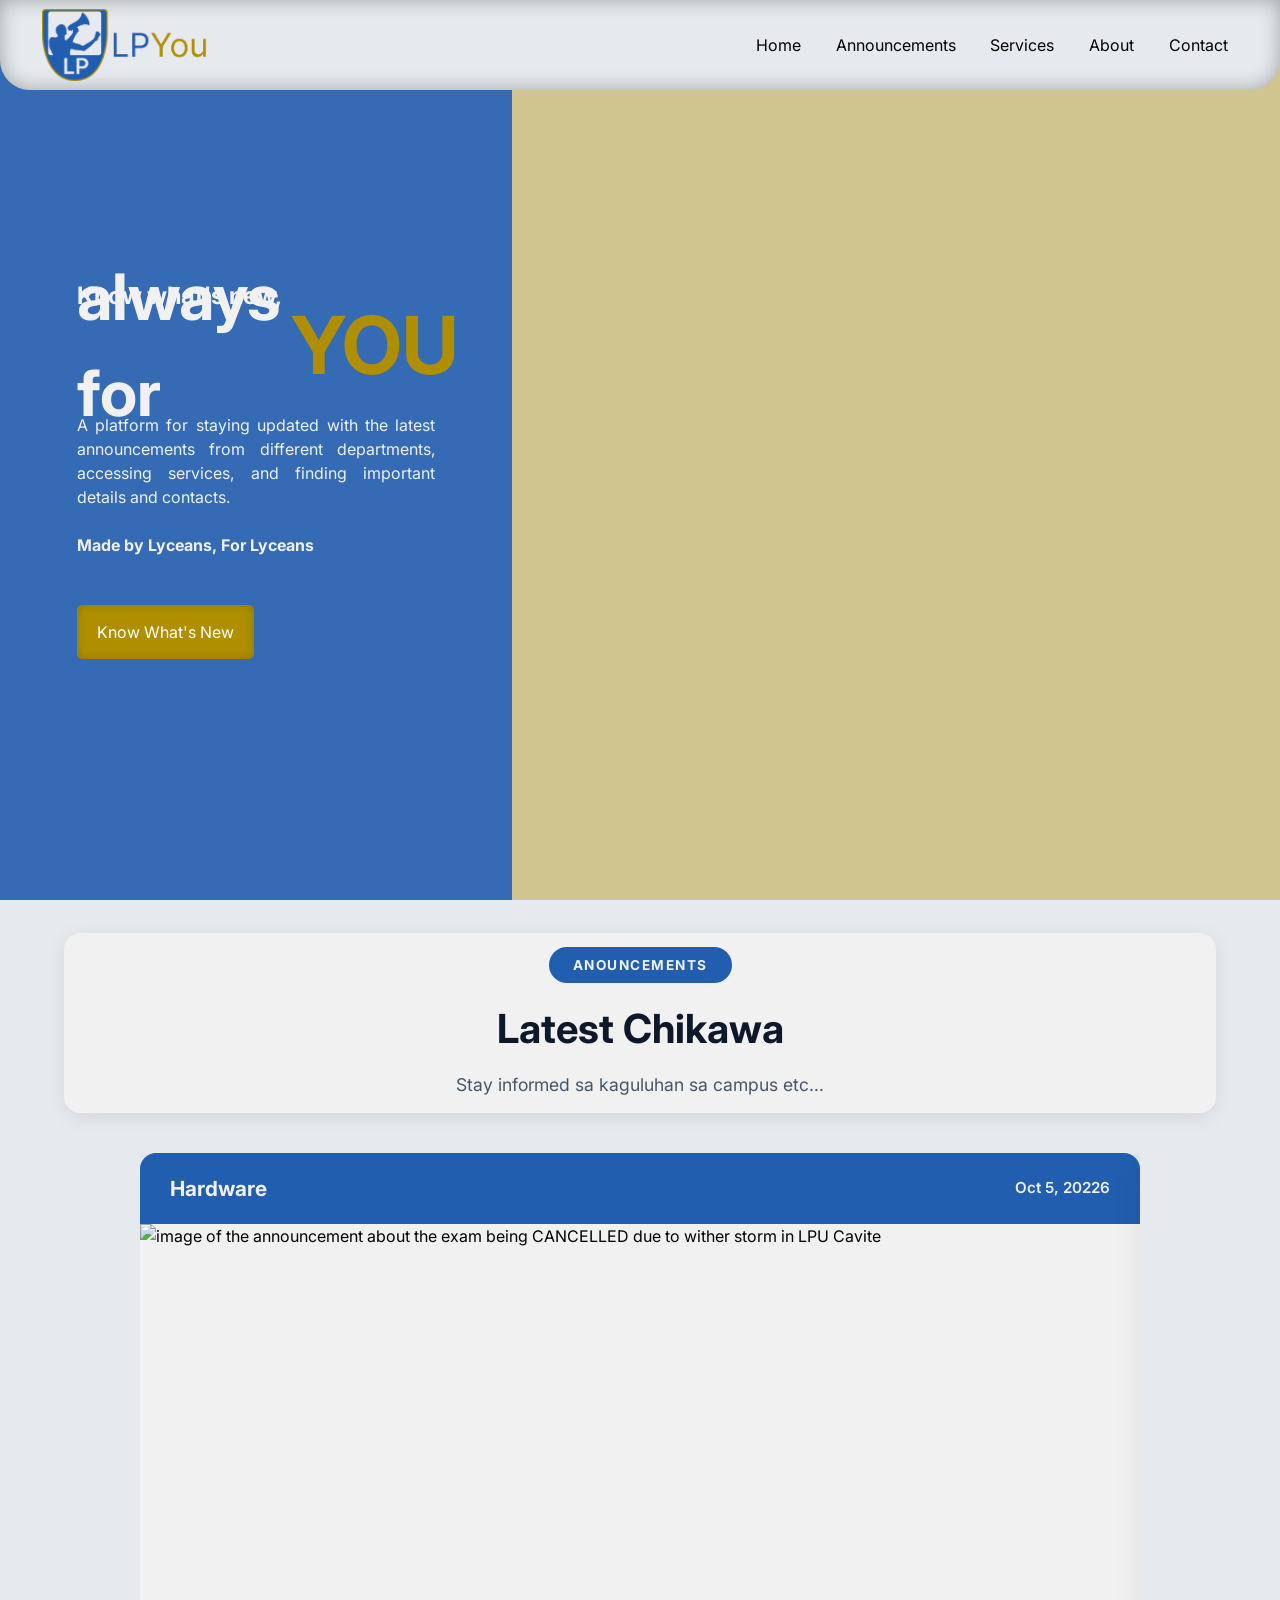
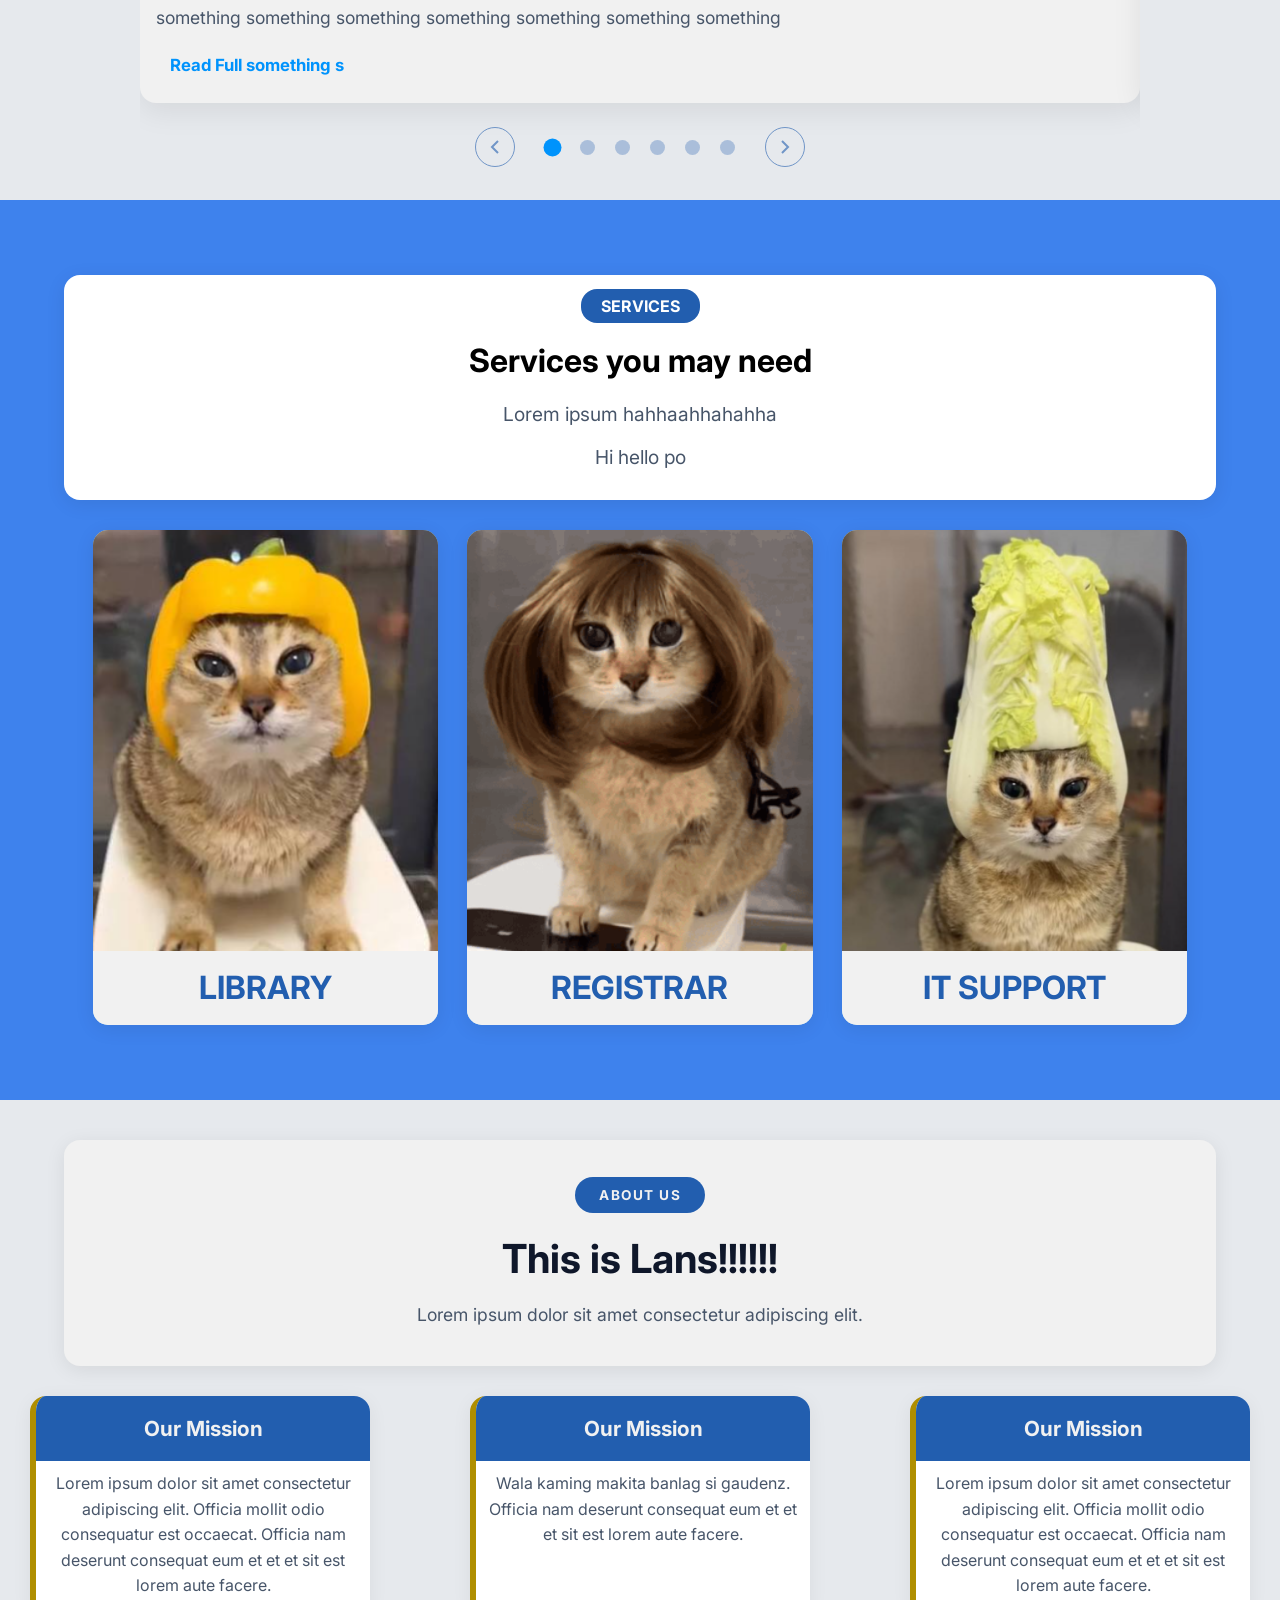
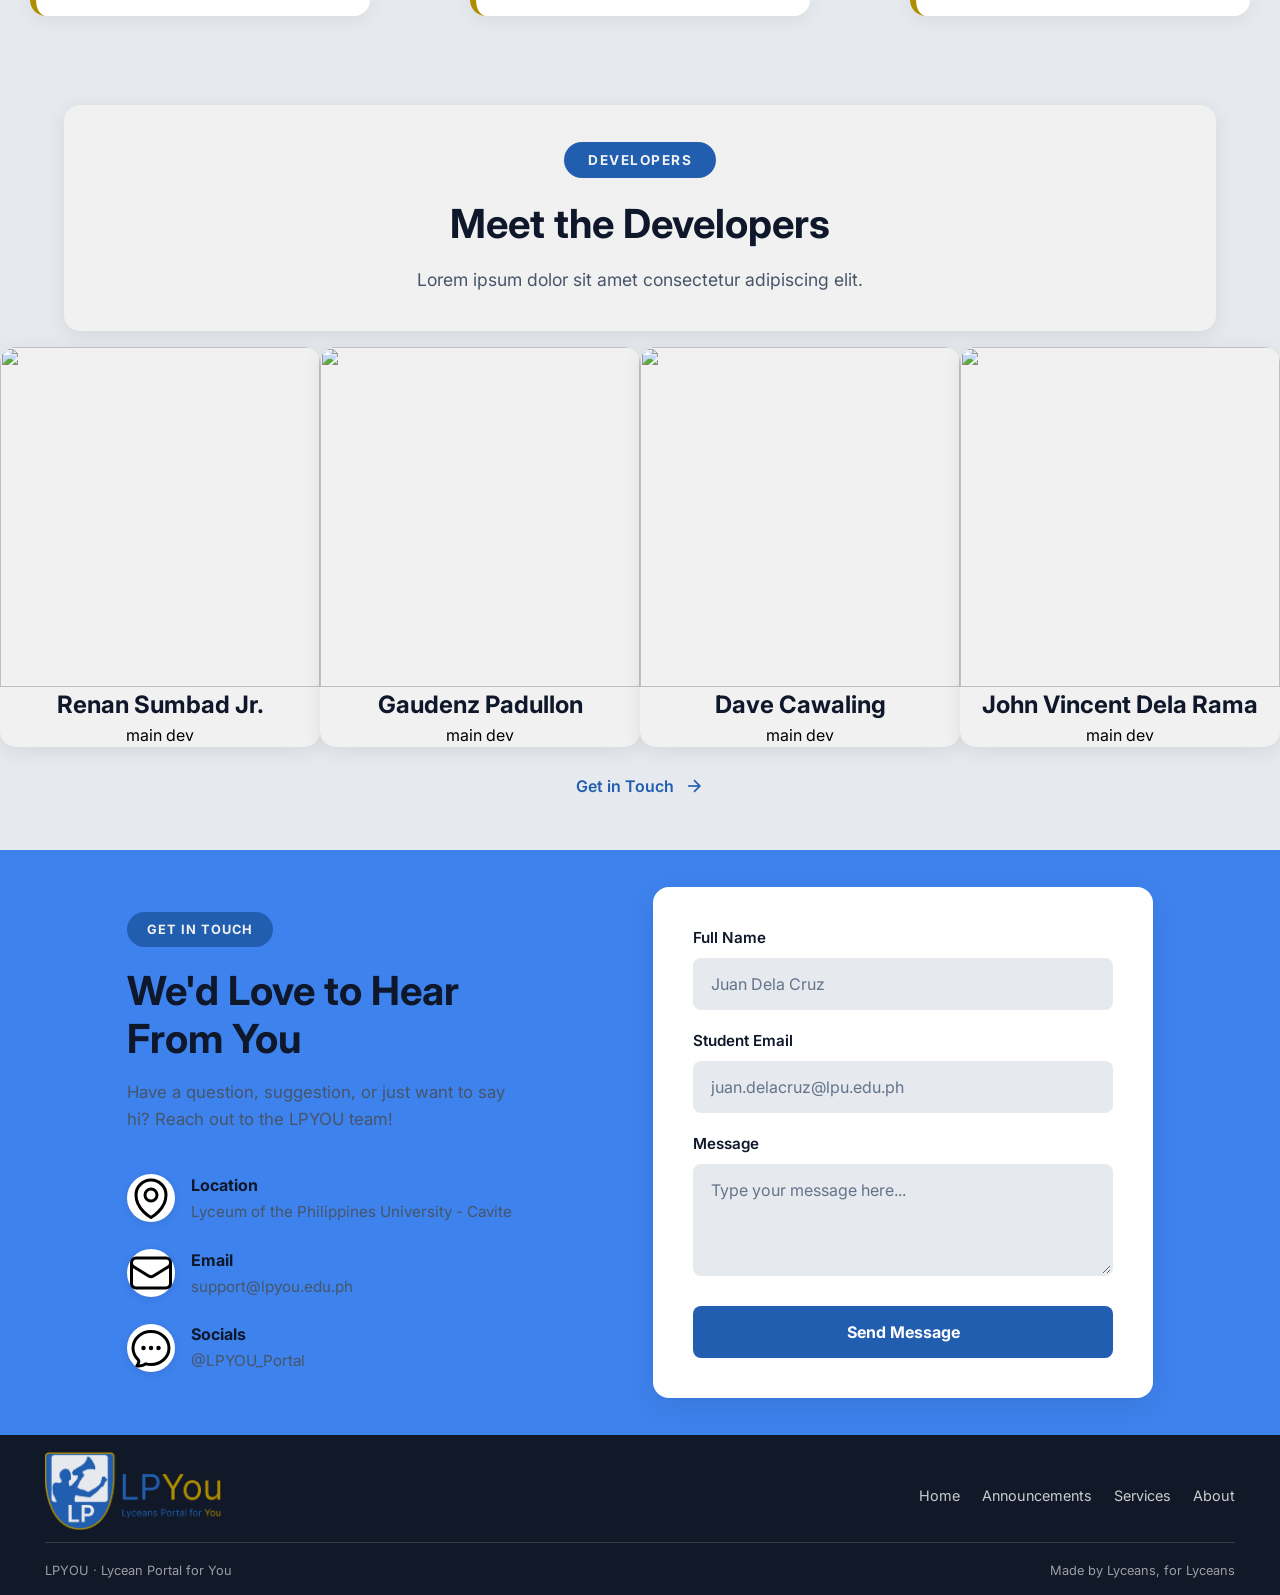
==== index.html @ 7d1fd583 "restyled services card" ====
<!doctype html>
<html lang="en">

<head>
  <meta charset="UTF-8" />
  <meta name="viewport" content="width=device-width, initial-scale=1.0" />
  <title>LPYOU - Welcome</title>

  <!-- Google Fonts: Inter (400, 600, 700) -->
  <link rel="preconnect" href="https://fonts.googleapis.com" />
  <link rel="preconnect" href="https://fonts.gstatic.com" crossorigin />
  <link href="https://fonts.googleapis.com/css2?family=Inter:wght@400;600;700&display=swap" rel="stylesheet" />

  <!-- Style -->
  <link rel="stylesheet" href="static/index.css" />
  <link rel="stylesheet" href="static/announcements.css" />

</head>

<body>
  <nav id="navbar">
    <div id="nav_left">
      <img src="img/logo_banner.png" alt="A men with a megaphone the lyceans portal logo" id="logo-img" />
    </div>

    <div id="nav_right">
      <a href="#landing" class="nav_item" id="home-btn" onclick="trigger(1)" title="From the top">Home</a>
      <a href="#announcement" class="nav_item" id="announce-btn" onclick="trigger(2)"
        title="Know what's new">Announcements</a>
      <a href="#services" class="nav_item" id="services-btn" onclick="trigger(3)"
        title="Services to help you">Services</a>

      <a href="#about" class="nav_item" id="about-btn" onclick="trigger(4)" title="About Us">About</a>
      <a href="#contact" class="nav_item" id="contact-btn" onclick="trigger(5)" title="Important Numbers">Contact</a>
    </div>
  </nav>

  <div class="container" id="landing">
    <!-- <video autoplay loop muted playsinline id="LPU-video" src="img/LPU_Background.mp4" type="video/mp4">
      Your browser does not support HTML5 video Or The video is Messeng.
    </video> -->

    <video autoplay loop muted playsinline id="LPU-video">
      <source src="img/LPU_Background.mp4" type="video/mp4">
      <!-- fall back -->
      <source src="https://raw.githubusercontent.com/PitikNiG1/picture/main/LPU_Background.mp4" type="video/webm">

      Your browser does not support HTML5 video.
    </video>

    <div id="text-overlay">
      <div id="text-group">
        <h2 class="subheading-h2">Know what's new,</h2>
        <div id="eme-eme-ni-renan">
          <h1 id="always-h1">always for</h1>
          <h1 id="you-h1">YOU</h1>
        </div>
        <p class="landing-p">
          A platform for staying updated with the latest announcements from
          different departments, accessing services, and finding important
          details and contacts.
        </p>
        <br />
        <p class="landing-p"><strong>Made by Lyceans, For Lyceans</strong></p>
        <br />
        <br />
        <a id="hero-btn" href="#announcement">Know What's New</a>
      </div>
    </div>
    <div id="landing-left"></div>

    <div id="landing-right"></div>
  </div>

  <div class="container" id="announcement">
    <div id="header_card">
      <span class="card_tag">Anouncements</span>
      <h2 class="card_title">Latest Chikawa</h2>
      <p class="card_subtext">Stay informed sa kaguluhan sa campus etc...</p>
    </div>

    <div class="carousel_container">
      <div class="carousel_track" id="carouselTrack">
        <!-- card 1 -->
        <div class="announcement_card">
          <div class="announcement_card_header">
            <h3 class="announcement_card_title">Hardware</h3>
            <span class="announcement_card_date">Oct 5, 20226</span>
          </div>
          <div class="announcement_card_image">
            <img src="https://raw.githubusercontent.com/PitikNiG1/picture/main/hardware.jpg"
              alt="image of the announcement about the exam being CANCELLED due to wither storm in LPU Cavite" />
          </div>
          <div class="announcement_card_subtext">
            <p>
              something something something something something something
              something
            </p>
          </div>
          <div class="announcement_card_footer">
            <a href="announcements.html" class="announcement_card_link">Read Full something s</a>
          </div>
        </div>

        <!-- card 2 -->
        <div class="announcement_card">
          <div class="announcement_card_header">
            <h3 class="announcement_card_title">Missing</h3>
            <span class="announcement_card_date">Oct 5, 20226</span>
          </div>
          <div class="announcement_card_image">
            <img src="https://raw.githubusercontent.com/PitikNiG1/picture/main/chikawa.jpg"
              alt="image of the announcement about the exam being CANCELLED due to wither storm in LPU Cavite" />
          </div>
          <div class="announcement_card_subtext">
            <p>
              something something something something something something
              something
            </p>
          </div>
          <div class="announcement_card_footer">
            <a href="#post" class="announcement_card_link">Read Full something s</a>
          </div>
        </div>

        <!-- card 3 -->
        <div class="announcement_card">
          <div class="announcement_card_header">
            <h3 class="announcement_card_title">BEWARE OF USAGING</h3>
            <span class="announcement_card_date">Oct 5, 20226</span>
          </div>
          <div class="announcement_card_image">
            <img src="https://raw.githubusercontent.com/PitikNiG1/picture/main/usagi.jpg"
              alt="image of the announcement about the exam being CANCELLED due to wither storm in LPU Cavite" />
          </div>
          <div class="announcement_card_subtext">
            <p>
              something something something something something something
              something
            </p>
          </div>
          <div class="announcement_card_footer">
            <a href="#post" class="announcement_card_link">Read Full something s</a>
          </div>
        </div>

        <!-- card 1 -->
        <div class="announcement_card">
          <div class="announcement_card_header">
            <h3 class="announcement_card_title">Hardware</h3>
            <span class="announcement_card_date">Oct 5, 20226</span>
          </div>
          <div class="announcement_card_image">
            <img src="https://raw.githubusercontent.com/PitikNiG1/picture/main/uncle_chikawa.jpg"
              alt="image of the announcement about the exam being CANCELLED due to wither storm in LPU Cavite" />
          </div>
          <div class="announcement_card_subtext">
            <p>
              something something something something something something
              something
            </p>
          </div>
          <div class="announcement_card_footer">
            <a href="#announcements.html" class="announcement_card_link">Read Full something s</a>
          </div>
        </div>

        <!-- card 2 -->
        <div class="announcement_card">
          <div class="announcement_card_header">
            <h3 class="announcement_card_title">Missing</h3>
            <span class="announcement_card_date">Oct 5, 20226</span>
          </div>
          <div class="announcement_card_image">
            <img src="https://raw.githubusercontent.com/PitikNiG1/picture/main/chikawa.jpg"
              alt="image of the announcement about the exam being CANCELLED due to wither storm in LPU Cavite" />
          </div>
          <div class="announcement_card_subtext">
            <p>
              something something something something something something
              something
            </p>
          </div>
          <div class="announcement_card_footer">
            <a href="#post" class="announcement_card_link">Read Full something s</a>
          </div>
        </div>

        <!-- card 3 -->
        <div class="announcement_card">
          <div class="announcement_card_header">
            <h3 class="announcement_card_title">BEWARE OF USAGING</h3>
            <span class="announcement_card_date">Oct 5, 20226</span>
          </div>
          <div class="announcement_card_image">
            <img src="https://raw.githubusercontent.com/PitikNiG1/picture/main/usagi.jpg"
              alt="image of the announcement about the exam being CANCELLED due to wither storm in LPU Cavite" />
          </div>
          <div class="announcement_card_subtext">
            <p>
              something something something something something something
              something
            </p>
          </div>
          <div class="announcement_card_footer">
            <a href="#post" class="announcement_card_link">Read Full something s</a>
          </div>
        </div>
      </div>

      <div class="carousel_nav">
        <!-- left -->
        <button class="carousel_arrow carousel_arrow_left" id="arrowLeft">
          <svg width="24" height="24" viewBox="0 0 24 24" fill="none" stroke="currentColor" stroke-width="2">
            <polyline points="15 18 9 12 15 6"></polyline>
          </svg>
        </button>

        <div id="carousel_dots">
          <span class="carousel_dot active" data-index="0"></span>
          <span class="carousel_dot" data-index="1"></span>
          <span class="carousel_dot" data-index="2"></span>
          <span class="carousel_dot" data-index="3"></span>
          <span class="carousel_dot" data-index="4"></span>
          <span class="carousel_dot" data-index="5"></span>
        </div>

        <!-- right -->
        <button class="carousel_arrow carousel_arrow_right" id="arrowRight">
          <svg width="24" height="24" viewBox="0 0 24 24" fill="none" stroke="currentColor" stroke-width="2">
            <polyline points="9 18 15 12 9 6"></polyline>
          </svg>
        </button>
      </div>
    </div>
  </div>

  <div class="container" id="services">
    <div id="services_card">
      <span class="span_service">SERVICES</span>
      <h1>Services you may need</h1>
      <p>Lorem ipsum hahhaahhahahha</p>
      <p>Hi hello po<p>
    </div>
    <div class="cards_services_container">
      <div class="service-card">
        <div class="service-card-inner">
          <div class="service-card-front">
            <div class="service-image-container">
              <img src="img/bell.png" alt="">

            </div>
            <div class="service-image-title">
              <h1>LIBRARY</h1>
              <br>
            </div>
          </div>
          <div class="service-card-back">
            <h1>LIBRARY</h1>
            <hr>

            <p>At the heart of a University that is driven to become a leading institution in the Asia-Pacific region is fully functional Academic Resource Center, complete with state-of-the-art facilities, the latest computer programs, e-library, and the latest on-line references to assist every student, every faculty member, even non-teaching personnel, in his or her search for knowledge and enlightenment. <br><br>
              The ARC is designed like a modern art gallery that not only provides comfort and silence but also inspires the knowledge-seeker. Fully air-conditioned with internet-connected desktop computers, lounging areas, and a coffee-shop with the best view of the campus grounds, a respite at LPU Cavite’s ARC is one of the highlights of studying at the first and only resort campus
            </p> 
              <hr>
              <a href="https://cavite.lpu.edu.ph/about-us/departments/academic-resource-center/" target="_blank">
                <h2>Learn more</h2>
              </a>
          </div>

        </div>
      </div>
      <div class="service-card">
        <div class="service-card-inner">
          <div class="service-card-front">
            <div class="service-image-container">
              <img src="img/mei_mei.png" alt="">

            </div>
            <div class="service-image-title">
              <h1>REGISTRAR</h1>
              <br>
            </div>
          </div>
          <div class="service-card-back">
            <h1>REGISTRAR</h1>
            <hr>

            <p >The Registrar's Office is responsible for maintaining student academic records and managing enrollment-related transactions. It provides services such as registration, transcript requests, certification of records, and verification of academic information to ensure accurate and organized student documentation.</p>
            <p>
              The Registrar's Office also assists students with academic documents, enrollment concerns, and other record-related inquiries. It ensures that student information is properly managed, updated, and accessible to authorized individuals.
            </p>
              <hr>
              <a href="https://cavite.lpu.edu.ph/about-us/departments/student-records-and-management-department/" target="_blank">
                <h2>Learn more</h2>
              </a>
          </div>

        </div>
      </div>
      <div class="service-card">
        <div class="service-card-inner">
          <div class="service-card-front">
            <div class="service-image-container">
              <img src="img/veggie.png" alt="">

            </div>
            <div class="service-image-title">
              <h1>IT SUPPORT</h1>
              <br>
            </div>
          </div>
          <div class="service-card-back">
            <h1>IT SUPPORT</h1>
            <hr>

            <p >The Center for Information Technology and Digital Learning (ITD) holds the principal responsibility for all ITD-related projects of the University. It is mainly in charge of systems, data, network, and telecommunications administration.</p>

            <p>The ITD provides solution for various transaction processes. It focuses on any several aspects of development such as generation, evaluation and administration of automated system being utilized.
            </p> 

            <p>ITD also provides extensive ITD service like help-desk support (end user assistance, ID production, validation, network, and telecommunication, etc.) and the computer laboratory maintenance.
            </p> 
            </p> 
              <hr>
              <a href="https://cavite.lpu.edu.ph/about-us/departments/information-and-communication-technology/" target="_blank">
                <h2>Learn more</h2>
              </a>
          </div>

        </div>
      </div>
     
    </div>
  </div>

  <div class="container" id="about">
    <div class="header_about">
      <span class="card_tag">ABOUT US</span>
      <h1 class="card_title">This is Lans!!!!!!</h1>
      <p class="card_subtext">
        Lorem ipsum dolor sit amet consectetur adipiscing elit.
      </p>
    </div>

    <div class="about_content">
      <!-- mission -->
      <div class="about_card">
        <div class="about_card_title_div">
          <h2 class="about_card_title">Our Mission</h2>
        </div>
        <p class="about_card_subtext">
          Lorem ipsum dolor sit amet consectetur adipiscing elit. Officia
          mollit odio consequatur est occaecat. Officia nam deserunt consequat
          eum et et et sit est lorem aute facere.
        </p>
      </div>
      <!-- vision -->
      <div class="about_card">
        <div class="about_card_title_div">
          <h2 class="about_card_title">Our Mission</h2>
        </div>
        <p class="about_card_subtext">
          Wala kaming makita banlag si gaudenz. Officia nam deserunt consequat
          eum et et et sit est lorem aute facere.
        </p>
      </div>
      <!-- idk -->
      <div class="about_card">
        <div class="about_card_title_div">
          <h2 class="about_card_title">Our Mission</h2>
        </div>
        <p class="about_card_subtext">
          Lorem ipsum dolor sit amet consectetur adipiscing elit. Officia
          mollit odio consequatur est occaecat. Officia nam deserunt consequat
          eum et et et sit est lorem aute facere.
        </p>
      </div>
    </div>

    <div class="header_about">
      <span class="card_tag">Developers</span>
      <h1 class="card_title">Meet the Developers</h1>
      <p class="card_subtext">
        Lorem ipsum dolor sit amet consectetur adipiscing elit.
      </p>
    </div>

    <div class="about_developers">
      <div class="header_about" id="dev_face">
        <img class="dev_picute" src="https://raw.githubusercontent.com/PitikNiG1/picture/main/usagi.jpg" />
        <h2 class="dev_name">Renan Sumbad Jr.</h2>
        <p class="dev_subtext">main dev</p>
      </div>

      <div class="header_about" id="dev_face">
        <img class="dev_picute" src="https://raw.githubusercontent.com/PitikNiG1/picture/main/hardware.jpg" />

        <div></div>
        <h2 class="dev_name">Gaudenz Padullon</h2>
        <p class="dev_subtext">main dev</p>
      </div>

      <div class="header_about" id="dev_face">
        <img class="dev_picute" src="https://raw.githubusercontent.com/PitikNiG1/picture/main/chikawa.jpg" />
        <h2 class="dev_name">Dave Cawaling</h2>
        <p class="dev_subtext">main dev</p>
      </div>

      <div class="header_about" id="dev_face">
        <img class="dev_picute" src="https://raw.githubusercontent.com/PitikNiG1/picture/main/uncle_chikawa.png" />
        <h2 class="dev_name">John Vincent Dela Rama</h2>
        <p class="dev_subtext">main dev</p>
      </div>
    </div>

    <div class="about_button_container">
      <a href="#contact" class="about_btn">
        <span>Get in Touch</span>
        <svg width="20" height="20" viewBox="0 0 24 24" fill="none" stroke="currentColor" stroke-width="2">
          <line x1="5" y1="12" x2="19" y2="12"></line>
          <polyline points="12 5 19 12 12 19"></polyline>
        </svg>
      </a>
    </div>
  </div>

  <div class="container" id="contact">
    <div class="contact_left">
      <span class="contact_tag">GET IN TOUCH</span>
      <h2 class="contact_title">We'd Love to Hear From You</h2>
      <p class="contact_subtext">
        Have a question, suggestion, or just want to say hi? Reach out to the LPYOU team!
      </p>

      <div class="contact_details">
        <div class="contact_item">
          <div class="contact_icon">
            <svg xmlns="http://www.w3.org/2000/svg" fill="none" viewBox="0 0 24 24" stroke-width="1.5"
              stroke="currentColor">
              <path stroke-linecap="round" stroke-linejoin="round" d="M15 10.5a3 3 0 1 1-6 0 3 3 0 0 1 6 0Z" />
              <path stroke-linecap="round" stroke-linejoin="round"
                d="M19.5 10.5c0 7.142-7.5 11.25-7.5 11.25S4.5 17.642 4.5 10.5a7.5 7.5 0 1 1 15 0Z" />
            </svg>
          </div>
          <div>
            <h4>Location</h4>
            <p>Lyceum of the Philippines University - Cavite</p>
          </div>
        </div>

        <div class="contact_item">
          <div class="contact_icon">
            <svg xmlns="http://www.w3.org/2000/svg" fill="none" viewBox="0 0 24 24" stroke-width="1.5"
              stroke="currentColor">
              <path stroke-linecap="round" stroke-linejoin="round"
                d="M21.75 6.75v10.5a2.25 2.25 0 0 1-2.25 2.25h-15a2.25 2.25 0 0 1-2.25-2.25V6.75m19.5 0A2.25 2.25 0 0 0 19.5 4.5h-15a2.25 2.25 0 0 0-2.25 2.25m19.5 0v.243a2.25 2.25 0 0 1-1.07 1.916l-7.5 4.615a2.25 2.25 0 0 1-2.36 0L3.32 8.91a2.25 2.25 0 0 1-1.07-1.916V6.75" />
            </svg>
          </div>
          <div>
            <h4>Email</h4>
            <p>support@lpyou.edu.ph</p>
          </div>
        </div>

        <div class="contact_item">
          <div class="contact_icon">
            <svg xmlns="http://www.w3.org/2000/svg" fill="none" viewBox="0 0 24 24" stroke-width="1.5"
              stroke="currentColor">
              <path stroke-linecap="round" stroke-linejoin="round"
                d="M8.625 12a.375.375 0 1 1-.75 0 .375.375 0 0 1 .75 0Zm0 0H8.25m4.125 0a.375.375 0 1 1-.75 0 .375.375 0 0 1 .75 0Zm0 0H12m4.125 0a.375.375 0 1 1-.75 0 .375.375 0 0 1 .75 0Zm0 0h-.375M21 12c0 4.556-4.03 8.25-9 8.25a9.764 9.764 0 0 1-2.555-.337A5.972 5.972 0 0 1 5.41 20.97a5.969 5.969 0 0 1-.474-.065 4.48 4.48 0 0 0 .978-2.025c.09-.457-.133-.901-.467-1.226C3.93 16.178 3 14.189 3 12c0-4.556 4.03-8.25 9-8.25s9 3.694 9 8.25Z" />
            </svg>
          </div>
          <div>
            <h4>Socials</h4>
            <p>@LPYOU_Portal</p>
          </div>
        </div>
      </div>
    </div>

    <div class="contact_right">
      <form class="contact_form">
        <div class="form_group">
          <label for="fullname">Full Name</label>
          <input type="text" id="fullname" name="fullname" placeholder="Juan Dela Cruz" />
        </div>

        <div class="form_group">
          <label for="email">Student Email</label>
          <input type="email" id="email" name="email" placeholder="juan.delacruz@lpu.edu.ph" />
        </div>

        <div class="form_group">
          <label for="message">Message</label>
          <textarea id="message" name="message" rows="4" placeholder="Type your message here..."></textarea>
        </div>

        <input type="submit" value="Send Message" />
      </form>
    </div>
  </div>

  <footer id="footer">
    <div class="footer_main">
      <a class="footer_brand">
        <img src="img/full_banner_compact.png" alt="yung logo pero detailed" />
      </a>
      <div class="footer_nav">
        <a href="#landing">Home</a>
        <a href="#announcement">Announcements</a>
        <a href="#services">Services</a>
        <a href="#about">About</a>
      </div>
    </div>
    <div class="footer_bottom">
      <span>LPYOU · Lycean Portal for You</span>
      <span>Made by Lyceans, for Lyceans</span>
    </div>
  </footer>
  <!-- COMMENT IF DEBUGGING CCS / reload ng reload eh -->
  <!-- <script src="script.js"></script> -->
</body>

</html>
---- static/index.css ----
/* colors daw ?? */
:root {
  --color-primary: #225eaf;
  --color-secondary: #0093fc;
  --color-Thirdy: #3E82ED;
  --color-accent: #af8e00;
  --color-bg: #e6e9ed;
  --color-text-heading: #0f172a;
  --color-text-body: #475569;
  --color-text-muted: #64748b;
  --color-text-white: #f1f1f1;
  --color-text-white-sub: #475569;
  --color-button-hover: #0093fc28;
  --color-footer-bg: #111827;
}

/*Pang Reset */
*,
*::before,
*::after {
  box-sizing: border-box;
  margin: 0;
  padding: 0;
  font-family:
    "Inter",
    system-ui,
    -apple-system,
    sans-serif;
  scroll-behavior: smooth;
}

body {
  position: relative;
  min-height: 100vh;
  line-height: 1.5;
  -webkit-font-smoothing: antialiased;
  background-color: var(--color-bg);
}

#navbar {
  height: 10dvh;
  width: 100%;
  position: fixed;
  top: 0;
  z-index: 10000;
  display: flex;
  justify-content: space-around;
  border-radius: 0 0 30px 30px;

  background-color: var(--color-bg);
  box-shadow: inset 0 0 20px rgba(0, 0, 0, 0.3);
}

#logo-img {
  height: 80%;
  margin-left: 10px;
}

#nav_left {
  height: 100%;
  width: 50%;
  display: flex;
  justify-content: flex-start;
  align-items: center;
}

#nav_right {
  height: 100%;
  width: 40%;
  display: flex;
  justify-content: space-evenly;
  align-items: center;
}

.nav_item {
  font-size: 1rem;
  color: var(--color-text);
  text-decoration: none;
  padding: 10px 15px;
  border-radius: 10px;
  transition: all ease-in-out 0.3s;
  position: relative;
  font-weight: normal;
}

.nav_item:hover {
  background-color: var(--color-button-hover);
  transform: scale(1.2);
  font-weight: bold;
}

.nav_item.active::after {
  content: "";
  position: absolute;
  left: 0;
  bottom: -2px;
  width: 100%;
  height: 4px;
  background-color: #0093fc;
  border-radius: 5px;
}

.container {
  height: 100dvh;
  width: 100%;
  display: flex;
  scroll-margin-top: 7dvh;
}

#landing {
  background-color: var(--color-text-heading, #0f172a);
  position: relative;
  height: 100dvh;
  overflow: hidden;
}

#landing::-webkit-scrollbar {
  display: non;
}

#LPU-video {
  position: absolute;
  background-color: var(--color-bg);
  height: 100dvh;
  width: 100%;
}

#landing-left {
  height: 100dvh;
  width: 40%;
  background-color: var(--color-primary, #225eaf);
  position: absolute;
  opacity: 90%;
}

#text-overlay {
  height: 100%;

  width: 40%;
  z-index: 9998;
  position: absolute;
  display: flex;
  align-items: center;
}

#text-group {
  width: 100%;
  height: 50%;
  display: flex;
  justify-content: center;
  align-items: flex-start;
  flex-direction: column;
  padding: 0 15% 0 15%;
}

#eme-eme-ni-renan {
  height: 30%;

  width: 100%;
  display: flex;
  justify-content: flex-start;
  align-items: center;
  gap: 3%;
}

#always-h1 {
  color: var(--color-text-white);
  font-size: 4rem;
  font-weight: 700;
}

#you-h1 {
  color: var(--color-accent);
  font-size: 5rem;
}

.landing-p {
  color: var(--color-text-white);
  text-align: justify;
}

#landing-right {
  height: 100dvh;
  width: 60%;
  background-color: #af8e00;
  position: absolute;
  left: 40%;
  opacity: 40%;
}

.subheading-h2 {
  color: var(--color-text-white);
  transform: translateY(100%);
}

#hero-btn {
  padding: 15px 20px;
  border-radius: 5px;
  border: 0px black solid;
  background-color: var(--color-accent);
  color: white;
  box-shadow: inset 0 0 10px rgba(41, 40, 40, 0.24);
  transition: all ease-in-out 0.3s;
  cursor: pointer;
  text-decoration: none;
}

#hero-btn:hover {
  color: var(--color-accent);
  background-color: white;
  transform: translateX(30%) scale(1.5);
}

#mini-nav {
  height: 30dvh;
  /* background-color: var(--color-bg); */
  background-color: black;
  width: 100%;
}

#header_card {
  background-color: var(--color-text-white);
  width: 90%;
  text-align: center;
  height: 20%;
  display: flex;
  justify-content: center;
  align-items: center;
  flex-direction: column;
  border-radius: 16px;
  box-shadow: 0 4px 20px rgba(0, 0, 0, 0.08);
}

.card_tag {
  display: inline-block;
  background-color: var(--color-primary);
  color: var(--color-text-white);
  padding: 8px 24px;
  border-radius: 50px;
  font-size: 0.85rem;
  font-weight: 700;
  text-transform: uppercase;
  letter-spacing: 1.5px;
  margin-bottom: 16px;
}

.card_title {
  font-size: 2.5rem;
  font-weight: 700;
  color: var(--color-text-heading);
  margin: 0 0 12px 0;
}

.card_subtext {
  font-size: 1.1rem;
  color: var(--color-text-body);
  line-height: 1.6;
  margin: 0;
}



#services {
  background-color: var(--color-Thirdy, #3E82ED);
  display: flex;
  justify-content: center;
  align-items: center;
  flex-direction: column;
  gap: 30px;
}

#services_card {
  width: 90%;
  height: 25%;
  background-color: white;
  border-radius: 16px;
  box-shadow: 0 4px 20px rgba(0, 0, 0, 0.08);
  display: flex;
  justify-content: space-evenly;
  align-items: center;
  flex-direction: column;
  
}

#services_card p {
  font-size: 1.2rem;
  color: var(--color-text-body);
}

.cards_services_container {
  height: 55%;
  width: 90%;
  display: flex;
  justify-content: space-evenly;
  }

.service-card{
  height: 100%;
  width: 30%;
  border-radius: 15px;
  perspective: 1000px;
  box-shadow: 0 4px 20px rgba(0, 0, 0, 0.08);
}

.service-card-inner{
  width: 100%;
  height: 100%;
  position: relative;
  transition: all ease-in 0.3s;
  transform-style:preserve-3d ;
}

.service-card:hover .service-card-inner{
  transform: rotateY(180deg);
}

.service-card-front, .service-card-back{
  position: absolute;
  width: 100%;
  height: 100%;
  border-radius: 15px;
  backface-visibility: hidden;
}

.service-card-front{
  background-color: lightblue;
  overflow: hidden;
  flex-direction: column;
}

.service-card-back{
  background-color: var(--color-text-white);
  transform: rotateY(180deg);
  text-align: center; 
  display: flex;
  flex-direction: column;
  justify-content: space-evenly;
  padding: 0 30px; 
}

.service-card-back p{
  text-align: justify;
  font-size: larger;
  color: var(--color-text-body);
}

.service-card-back h1{
  color: #225eaf;
}

.service-card-back h2{
  color: #225eaf;
  text-decoration-color: #225eaf;
  
}

.service-image-container{
  height: 85%;
  width: 100%;
}

.service-image-container img{
  object-fit: cover;
  height: 100%;
  width: 100%;
}
.service-image-title{
  height: 15%;
  background-color: var(--color-text-white);
  width: 100%;
  display: flex;
  justify-content: center;
  align-items: center;
  color: #225eaf;
}

.span_service {
  background-color: var(--color-primary);
  padding: 5px 20px;
  border-radius: 16px;
  color: white;
  font-weight: bold;
}

/* ABOUTTTTTTTT */
#about {
  background-color: var(--color-bg);

  display: flex;
  flex-direction: column;
  align-items: center;
  justify-content: space-between;
  /* top, right, bottom, left*/
  padding: 40px 0 40px 0;
  height: 150dvh;
}

.header_about {
  background-color: var(--color-text-white);
  width: 90%;
  text-align: center;
  height: 400px;
  display: flex;
  justify-content: center;
  align-items: center;
  flex-direction: column;
  border-radius: 16px;
  box-shadow: 0 4px 20px rgba(0, 0, 0, 0.08);
  /* background-color: #0093FC; */
}

.about_content {
  display: flex;
  justify-content: center;
  gap: 100px;
  width: 1400px;
  height: 600px;
  /* background-color: #0093FC; */
}

.about_card {
  background-color: white;
  border-radius: 16px;
  overflow: hidden;
  margin: 30px 0px 30px 0px;
  width: 340px;
  height: 220px;

  box-shadow: 0 4px 20px rgba(0, 0, 0, 0.06);
  border-left: 6px solid var(--color-accent);
  transition:
    transform 0.3s ease,
    box-shadow 0.3s ease;
}

.about_card:hover {
  transform: translateY(-5px);
  box-shadow: 0 12px 30px rgba(0, 0, 0, 0.1);
}

.about_card_title {
  font-size: 1.3rem;
  font-weight: 700;
  color: var(--color-text-white);
}

.about_card_title_div {
  background-color: #225eaf;
  height: 65px;
  display: flex;
  justify-content: center;
  align-items: center;
}

.about_card_subtext {
  font-size: 1rem;
  color: var(--color-text-body);
  line-height: 1.6;
  padding: 10px;
  text-align: center;
}

.about_developers {
  height: 60%;
  /* background-color: #AF8E00; */
  width: 100%;

  display: flex;
  justify-content: space-evenly;
  align-items: center;
}

#dev_face {
  width: 350px;
  height: 400px;
  overflow: hidden;
}

.dev_picute {
  width: 100%;
  height: 100%;
}

.dev_name {
  color: var(--color-text-heading);
}

.about_button_container {
  display: flex;
  justify-content: center;
  align-items: center;
  width: 100%;
  height: 5%;
}

.about_btn {
  display: inline-flex;
  align-items: center;
  gap: 10px;
  padding: 12px 28px;
  background-color: transparent;
  color: var(--color-primary);
  text-decoration: none;
  font-size: 1rem;
  font-weight: 600;
  border-radius: 10px;
  transition: all ease-in-out 0.3s;
  cursor: pointer;
}

.about_btn:hover {
  background-color: var(--color-button-hover);
  transform: scale(1.1);
  font-weight: bold;
  border-color: var(--color-secondary);
  color: var(--color-text-heading);
}

.about_btn svg {
  transition: transform 0.3s ease;
}

.about_btn:hover svg {
  transform: translateX(4px);
}

#contact {
  display: flex;
  justify-content: space-evenly;
  align-items: center;
  /* top, right, bottom, left*/
  padding: 40px 0 40px 0;
  height:65dvh;

  background-color: var(--color-Thirdy, #3E82ED);
}

.contact_left {
  width: 400px;
  display: flex;
  flex-direction: column;
  align-items: flex-start;
}

.contact_tag {
  display: inline-block;
  background-color: var(--color-primary);
  color: var(--color-text-white);
  padding: 8px 20px;
  border-radius: 50px;
  font-size: 0.8rem;
  font-weight: 700;
  text-transform: uppercase;
  letter-spacing: 1px;
  margin-bottom: 20px;
}

.contact_title {
  font-size: 2.5rem;
  font-weight: 700;
  color: var(--color-text-heading);
  margin-bottom: 16px;
  line-height: 1.2;
}

.contact_subtext {
  font-size: 1.05rem;
  color: var(--color-text-body);
  line-height: 1.6;
  margin-bottom: 40px;
}

.contact_details {
  display: flex;
  flex-direction: column;
  gap: 24px;
  width: 100%;
}

.contact_item {
  display: flex;
  align-items: center;
  gap: 16px;
}

.contact_icon {
  width: 48px;
  height: 48px;
  background-color: white;
  border-radius: 50%;
  display: flex;
  align-items: center;
  justify-content: center;
  font-size: 1.5rem;
  box-shadow: 0 2px 8px rgba(0, 0, 0, 0.08);
  flex-shrink: 0;
}

.contact_item h4 {
  font-size: 1rem;
  font-weight: 700;
  color: var(--color-text-heading);
  margin-bottom: 4px;
}

.contact_item p {
  font-size: 0.95rem;
  color: var(--color-text-body);
  margin: 0;
}

.contact_right {
  width: 500px;
  background-color: white;
  border-radius: 16px;
  padding: 40px;
  box-shadow: 0 8px 30px rgba(0, 0, 0, 0.08);
}

.contact_form {
  display: flex;
  flex-direction: column;
  gap: 20px;
}

.form_group {
  display: flex;
  flex-direction: column;
  gap: 8px;
}

.contact_form label {
  font-size: 0.95rem;
  font-weight: 600;
  color: var(--color-text-heading);
}

.contact_form input[type="text"],
.contact_form input[type="email"],
.contact_form textarea {
  width: 100%;
  padding: 14px 16px;
  font-size: 1rem;
  font-family: 'Inter', sans-serif;
  background-color: var(--color-bg); 
  border: 2px solid transparent;
  border-radius: 8px;
  color: var(--color-text-heading);
  transition: all 0.3s ease;
  box-sizing: border-box;
}

.contact_form input[type="text"]:focus,
.contact_form input[type="email"]:focus,
.contact_form textarea:focus {
  outline: none;
  border-color: var(--color-secondary); 
  background-color: white;
}

.contact_form textarea {
  resize: vertical;
  min-height: 100px;
}

.contact_form input::placeholder,
.contact_form textarea::placeholder {
  color: var(--color-text-muted);
}

.contact_form input[type="submit"] {
  margin-top: 10px;
  padding: 16px 24px;
  font-size: 1rem;
  font-weight: 700;
  color: white;
  background-color: var(--color-primary);
  border: none;
  border-radius: 8px;
  cursor: pointer;
  transition: all ease-in-out 0.3s;
  width: 100%;
}

.contact_form input[type="submit"]:hover {
  background-color: var(--color-secondary);
  transform: translateY(-2px);
  box-shadow: 0 6px 20px rgba(0, 147, 252, 0.3);
}

#footer {
  height: 160px;
  width: 100%;
  /* top, left, bottom */
  padding: 0px 0px 15px 0px;
  background-color: var(--color-footer-bg, #111827);
  color: var(--color-text-white);
  display: flex;
  flex-direction: column;
  justify-content: flex-end;
}

.footer_main {
  width: 93%;
  margin: 0 auto;
  /* background-color: blue; */
  display: flex;
  justify-content: space-between;
  align-items: center;
  /* background-color: red; */
  /* gap: 32px; */
}

.footer_brand {
  display: flex;
  align-items: center;
  gap: 16px;
  color: white;
  text-decoration: none;
  font-weight: 600;
  line-height: 1.5;
}

.footer_brand img {
  width: 180px;
  height: 100%;
  margin-bottom: 10px;
}

.footer_nav {
  display: flex;
  align-items: center;
  gap: 22px;
}

.footer_nav a {
  color: rgba(255, 255, 255, 0.78);
  font-size: 0.9rem;
  text-decoration: none;
  transition: color 0.2s ease;
}

.footer_nav a:hover {
  color: var(--color-accent);
}

.footer_bottom {
  width: 93%;
  margin: 0 auto;
  padding-top: 18px;
  display: flex;
  justify-content: space-between;
  border-top: 1px solid rgba(255, 255, 255, 0.15);
  color: rgba(255, 255, 255, 0.58);
  font-size: 0.8rem;
}
---- static/announcements.css ----
/* FOR VSCODE */
:root {
    --color-primary: #225eaf;
    --color-secondary: #0093fc;
    --color-Thirdy: #3E82ED;
    --color-accent: #af8e00;
    --color-bg: #e6e9ed;
    --color-text-heading: #0f172a;
    --color-text-body: #475569;
    --color-text-muted: #64748b;
    --color-text-white: #f1f1f1;
    --color-text-white-sub: #475569;
    --color-button-hover: #0093fc28;
    --color-footer-bg: #111827;
}

#announcement {
    background-color: var(--color-bg);
    display: flex;
    flex-direction: column;
    align-items: center;
    justify-content: center;
    /* top, right, bottom, left*/

    gap: 40px;
    height: 100dvh;
}

.carousel_container {
    width: 1000px;
    position: relative;
    overflow: hidden;
}

.carousel_track {
    /* background-color: red; */
    display: flex;
    width: max-content;
    transition: transform 0.5s ease-in-out;
}

.announcement_card {
    background-color: var(--color-text-white);
    border-radius: 16px;
    width: 1000px;
    height: 550px;

    overflow: hidden;
    display: flex;
    flex: 0 0 1000px;
    flex-direction: column;

    box-shadow: 0 8px 30px rgba(0, 0, 0, 0.08);
}

.announcement_card_header {
    display: flex;
    justify-content: space-between;
    align-items: center;
    padding: 20px 30px;
    background-color: var(--color-primary);
    color: var(--color-text-white);
}

.announcement_card_title {
    margin: 0;
    font-size: 1.3rem;
    font-weight: 700;
    color: var(--color-text-white);
}

.announcement_card_date {
    font-size: 0.95rem;
    font-weight: 600;
}

.announcement_card_image {
    height: 380px;
    width: 100%;
}

.announcement_card_image img {
    width: 100%;
    height: 100%;
    object-fit: cover;
    display: block;
}

.announcement_card_subtext {
    padding: 0 16px 5px 16px;
    flex-grow: 1;
}

.announcement_card_subtext p {
    margin: 0;
    color: var(--color-text-body);
    line-height: 1.6;
    font-size: 1.1rem;
}

.announcement_card_footer {
    padding: 0 30px 25px 30px;
}

.announcement_card_link {
    color: var(--color-secondary);
    font-weight: 700;
    font-size: 1.05rem;
    text-decoration: none;
}

.announcement_card_link:hover {
    background-color: var(--color-button-hover);
    transform: scale(1.2);
    font-weight: bold;
    text-decoration: underline;
}

.carousel_nav {
    display: flex;
    align-items: center;
    justify-content: center;
    gap: 30px;
    margin-top: 24px;
}

.carousel_arrow {
    background-color: var(--color-bg);
    border: 1px solid var(--color-primary);
    opacity: 60%;
    width: 40px;
    height: 40px;
    border-radius: 50%;
    cursor: pointer;
    display: flex;
    align-items: center;
    justify-content: center;
    color: var(--color-primary);
    transition: all 0.3s ease;
}

.carousel_arrow:hover {
    background-color: var(--color-primary);
    color: var(--color-text-white);
    opacity: 95%;
}

#carousel_dots {
    display: flex;
    gap: 20px;
}

.carousel_dot {
    width: 15px;
    height: 15px;
    border-radius: 50%;
    background-color: var(--color-primary);
    opacity: 0.3;
    cursor: pointer;
    transition: all 0.3s ease;
}

.carousel_dot.active {
    opacity: 1;
    background-color: var(--color-secondary);
    transform: scale(1.2);
}


/* Announcement Page */
#announcement_page {
    background-color: var(--color-bg);
    display: flex;
    flex-direction: column;
    align-items: center;
    justify-content: flex-start;
    height: auto;
    padding: 14dvh 20px 60px 20px;
    overflow: visible;
    width: 100%;
}

.paper_container {
    width: 95%;
    background-color: var(--color-text-white);
    border-radius: 16px;
    padding: 48px;
}

.paper_container #header_card {
    height: auto;
    width: 100%;
    padding: 15px 0;
    margin-bottom: 40px;
}

.paper_container .card_title {
    font-size: 3rem;
    margin-bottom: 12px;
}

.story_card {
    text-decoration: none;
    color: var(--color-text-heading);
    display: block;
    transition: transform 0.2s ease;
}

.story_card:hover {
    transform: translateY(-4px);
}

.story_card img {
    display: block;
    width: 100%;
    object-fit: cover;
    border-radius: 12px;
    transition: opacity 0.3s ease;
}

.story_card:hover img {
    opacity: 0.9;
}

.story_card:hover .story_card_title {
    color: var(--color-primary);
    text-decoration: underline;
    text-decoration-thickness: 2px;
    text-underline-offset: 4px;
}

.story_dept {
    display: block;
    margin: 16px 0 6px 0;
    font-size: 0.8rem;
    font-weight: 700;
    text-transform: uppercase;
    letter-spacing: 1px;
    color: var(--color-primary);
}

.story_card_title {
    font-size: 1.3rem;
    font-weight: 700;
    line-height: 1.3;
    margin: 0 0 8px 0;
}

.story_date {
    display: block;
    margin-top: 8px;
    font-size: 0.85rem;
    color: var(--color-text-muted);
}

.lead_story {
    display: flex;
    align-items: flex-start;
    gap: 32px;
    margin-bottom: 40px;
    padding-bottom: 40px;
    border-bottom: 1px solid #cbd5e1;
}

.lead_story img {
    width: 55%;
    height: 320px;
}

.lead_story .story_content {
    flex: 1;
    display: flex;
    flex-direction: column;
    justify-content: center;
}

.lead_story .story_card_title {
    font-size: 2rem;
    margin-bottom: 16px;
}

.story_summary {
    color: var(--color-text-body);
    line-height: 1.6;
    font-size: 1.05rem;
}

.story_row {
    display: flex;
    gap: 32px;
    padding-bottom: 30px;
}

.small_story {
    flex: 1;
}

.small_story img {
    height: 180px;
}

.small_story .story_card_title {
    font-size: 1.15rem;
}

.newspaper_article {
    width: 100%;
    max-width: 800px;
    margin: 0 auto;
}

.back_link {
    display: inline-flex;
    align-items: center;
    gap: 8px; 
    margin-bottom: 32px;
    color: var(--color-primary);
    font-weight: 600;
    text-decoration: none;
    font-size: 1rem;
    transition: gap 0.2s ease, color 0.2s ease;
}

.back_link:hover {
    text-decoration: underline;
    gap: 12px; 
    color: var(--color-secondary);
}

.article_tags {
    display: flex;
    gap: 12px;
    margin-bottom: 16px;
}

.article_title {
    font-size: 2.8rem;
    font-weight: 700;
    color: var(--color-text-heading);
    line-height: 1.15;
    margin: 0 0 16px 0;
}

.article_byline {
    margin-bottom: 32px;
    padding-bottom: 24px;
    border-bottom: 1px solid #cbd5e1;
    color: var(--color-text-muted);
    font-size: 0.95rem;
}

.article_figure {
    margin: 0 0 32px 0;
}

.article_figure img {
    display: block;
    width: 100%;
    height: 400px;
    object-fit: cover;
    border-radius: 12px;
}

.article_caption {
    margin-top: 10px;
    font-size: 0.9rem;
    color: var(--color-text-muted);
    font-style: italic;
    text-align: center;
}

.article_body .card_subtext {
    font-size: 1.1rem;
    line-height: 1.8;
    margin-bottom: 24px;
    text-align: justify;
}

.article_subheading {
    font-size: 1.4rem;
    font-weight: 700;
    color: var(--color-text-heading);
    margin: 32px 0 16px 0;
}

.article_list {
    margin: 0 0 24px 24px;
    color: var(--color-text-body);
    line-height: 1.8;
    font-size: 1.1rem;
}

.article_list li {
    margin-bottom: 12px;
}



/* Utility class to hide elements */
.hidden {
    display: none !important;
}
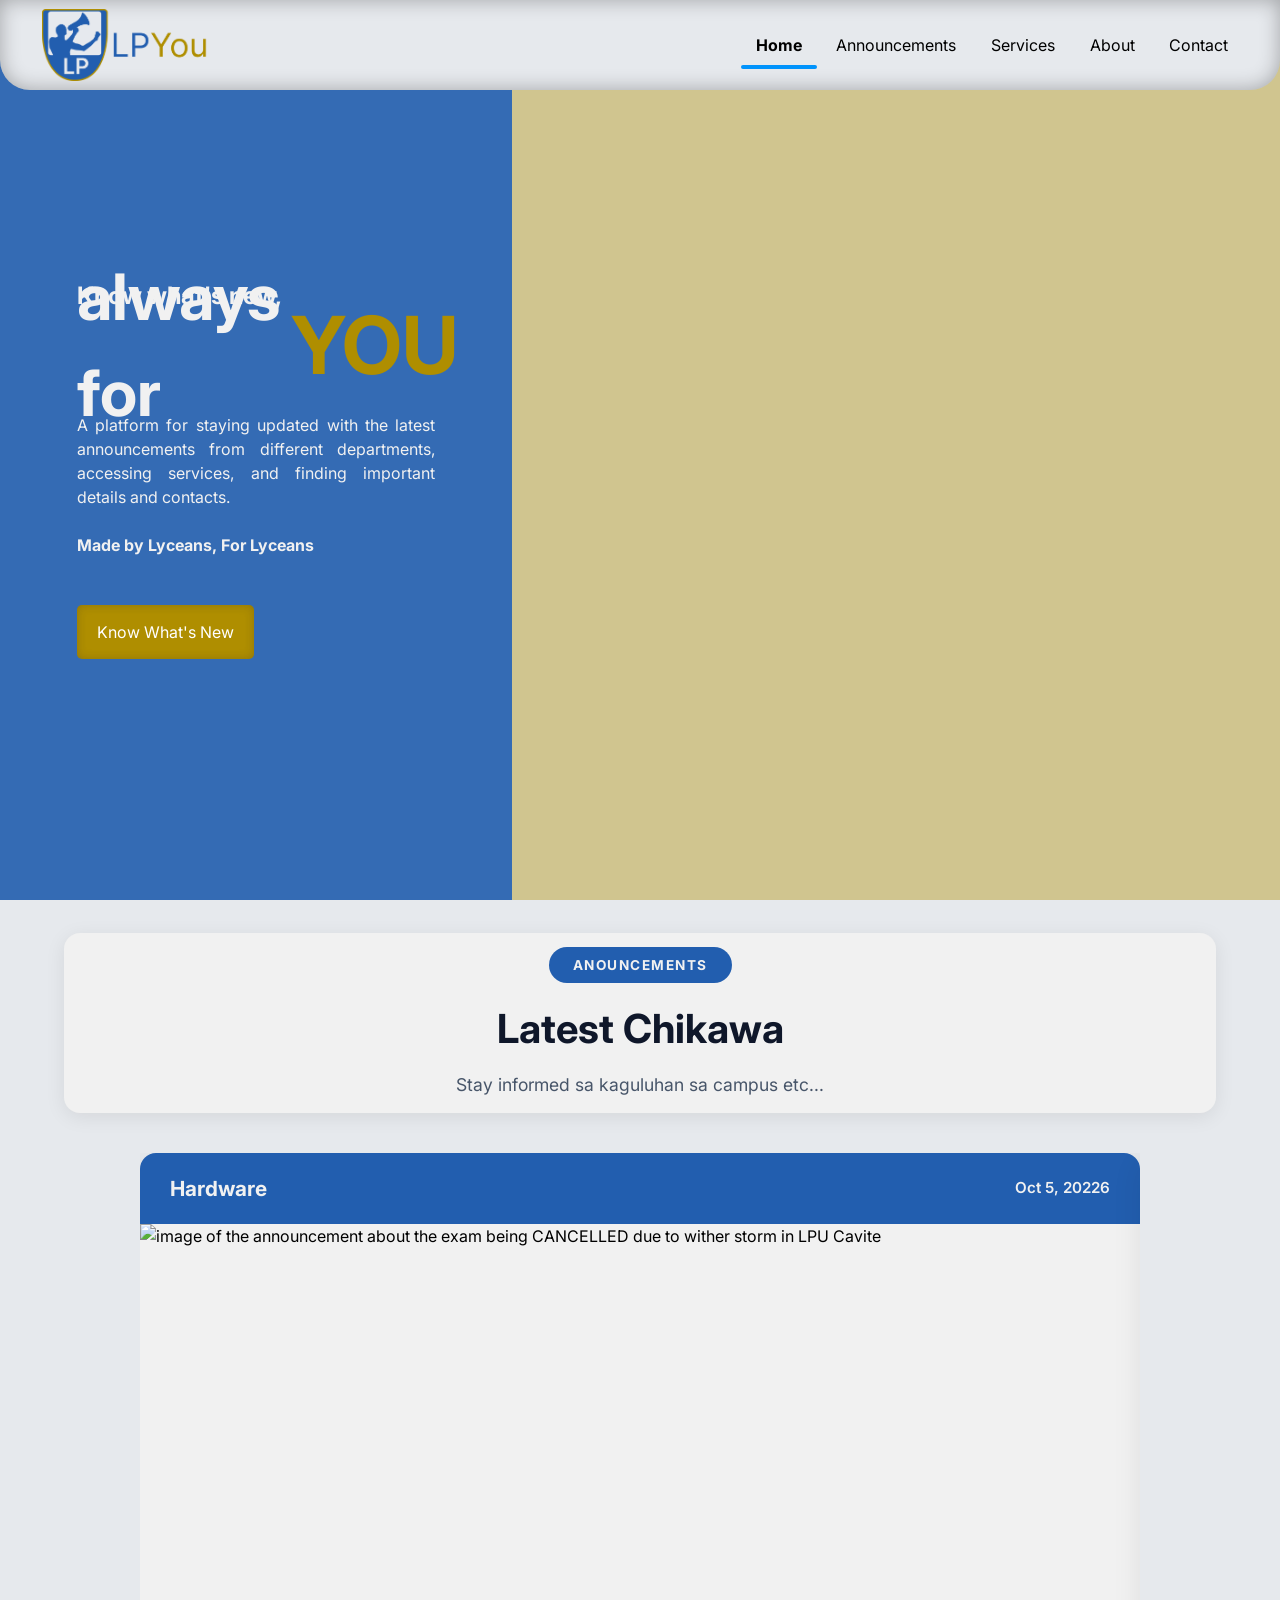
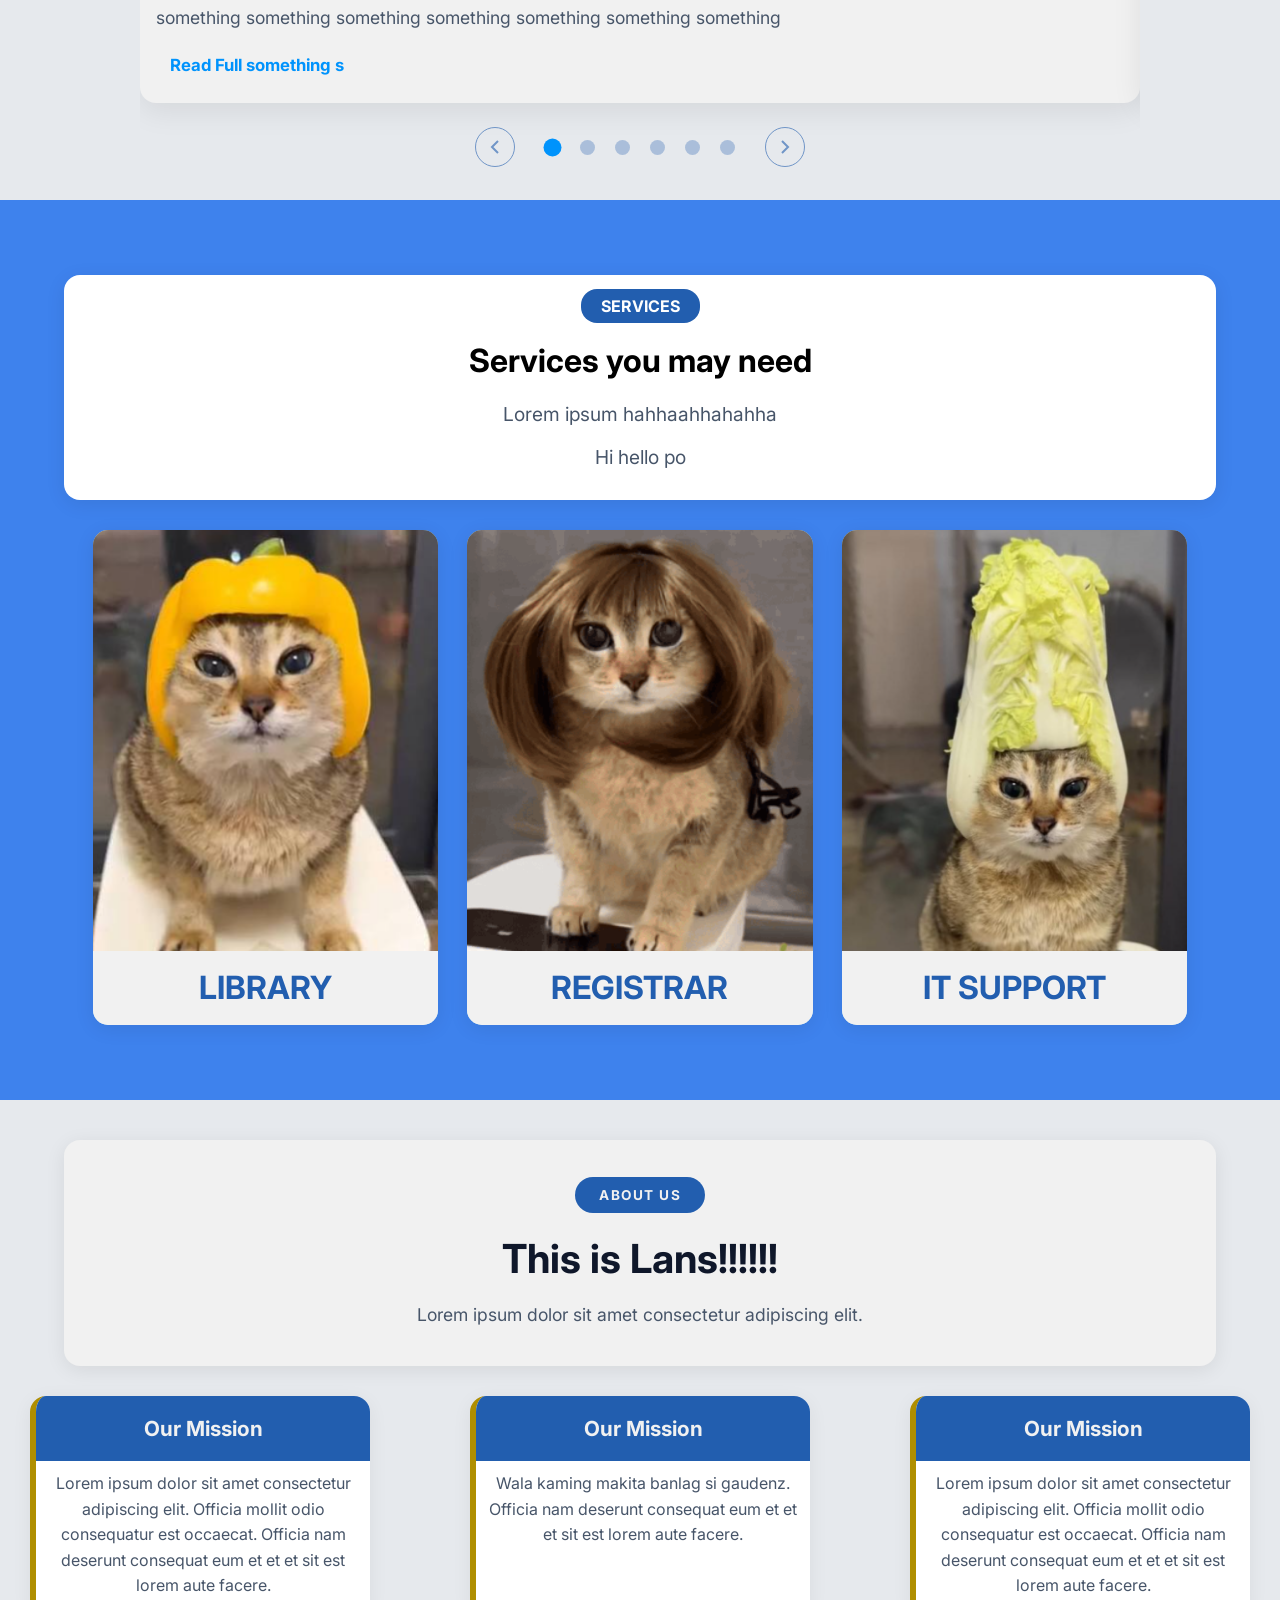
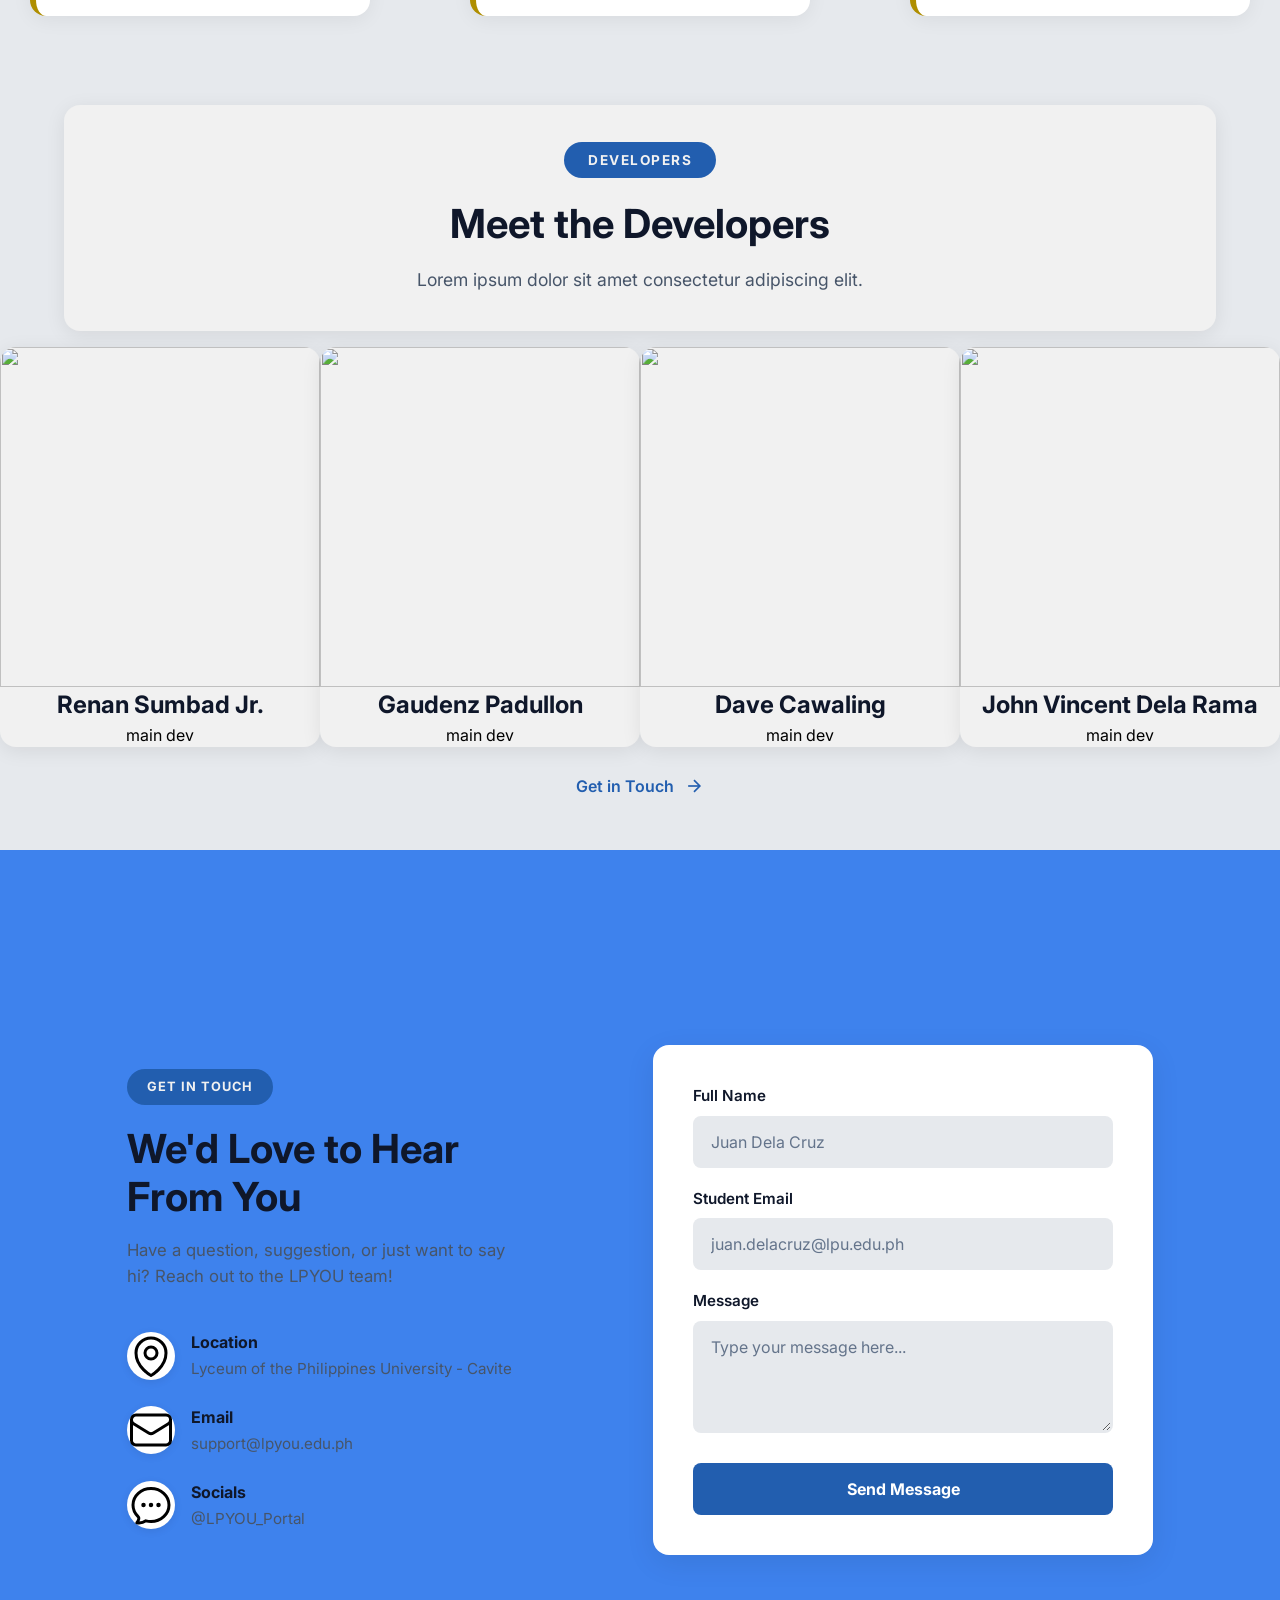
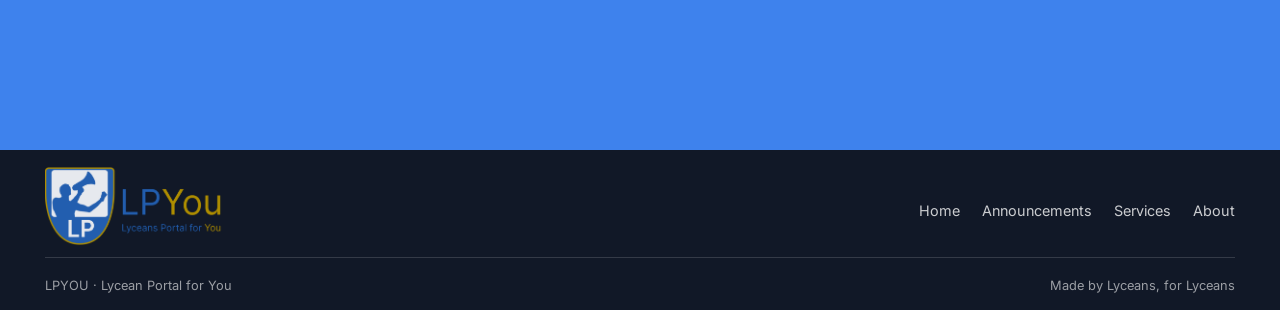
==== commit 87294bce: "before loading screen" ====
--- a/index.html
+++ b/index.html
@@ -25,13 +25,13 @@
 
     <div id="nav_right">
       <a href="#landing" class="nav_item" id="home-btn" onclick="trigger(1)" title="From the top">Home</a>
-      <a href="#announcement" class="nav_item" id="announce-btn" onclick="trigger(2)"
+      <a href="announcements.html" class="nav_item" id="announce-btn" onclick="trigger(2)"
         title="Know what's new">Announcements</a>
-      <a href="#services" class="nav_item" id="services-btn" onclick="trigger(3)"
+      <a href='services.html' class="nav_item" id="services-btn" onclick="trigger(3)"
         title="Services to help you">Services</a>
 
-      <a href="#about" class="nav_item" id="about-btn" onclick="trigger(4)" title="About Us">About</a>
-      <a href="#contact" class="nav_item" id="contact-btn" onclick="trigger(5)" title="Important Numbers">Contact</a>
+      <a href="about.html" class="nav_item" id="about-btn" onclick="trigger(4)" title="About Us">About</a>
+      <a href="contact.html" class="nav_item" id="contact-btn" onclick="trigger(5)" title="Important Numbers">Contact</a>
     </div>
   </nav>
 
@@ -194,7 +194,7 @@
           </div>
           <div class="announcement_card_image">
             <img src="https://raw.githubusercontent.com/PitikNiG1/picture/main/usagi.jpg"
-              alt="image of the announcement about the exam being CANCELLED due to wither storm in LPU Cavite" />
+              alt="image of the announcement about the exam being CANCELLED due to wither storm in LPU Cavite," />
           </div>
           <div class="announcement_card_subtext">
             <p>
@@ -519,7 +519,7 @@
     </div>
   </footer>
   <!-- COMMENT IF DEBUGGING CCS / reload ng reload eh -->
-  <!-- <script src="script.js"></script> -->
+  <script src="script.js"></script>
 </body>
 
 </html>
--- a/static/index.css
+++ b/static/index.css
@@ -269,6 +269,12 @@
   gap: 30px;
 }
 
+.extra-top{
+  height: 5dvh;
+  width: 100%;
+  background-color: var(--color-Thirdy, #3E82ED);
+}
+
 #services_card {
   width: 90%;
   height: 25%;
@@ -393,6 +399,12 @@
   /* top, right, bottom, left*/
   padding: 40px 0 40px 0;
   height: 150dvh;
+}
+
+.extra-top-about{
+  background-color: var(--color-bg);
+  height: 10dvh;
+  width: 100%;
 }
 
 .header_about {
@@ -530,7 +542,7 @@
   align-items: center;
   /* top, right, bottom, left*/
   padding: 40px 0 40px 0;
-  height:65dvh;
+  height:100dvh;
 
   background-color: var(--color-Thirdy, #3E82ED);
 }
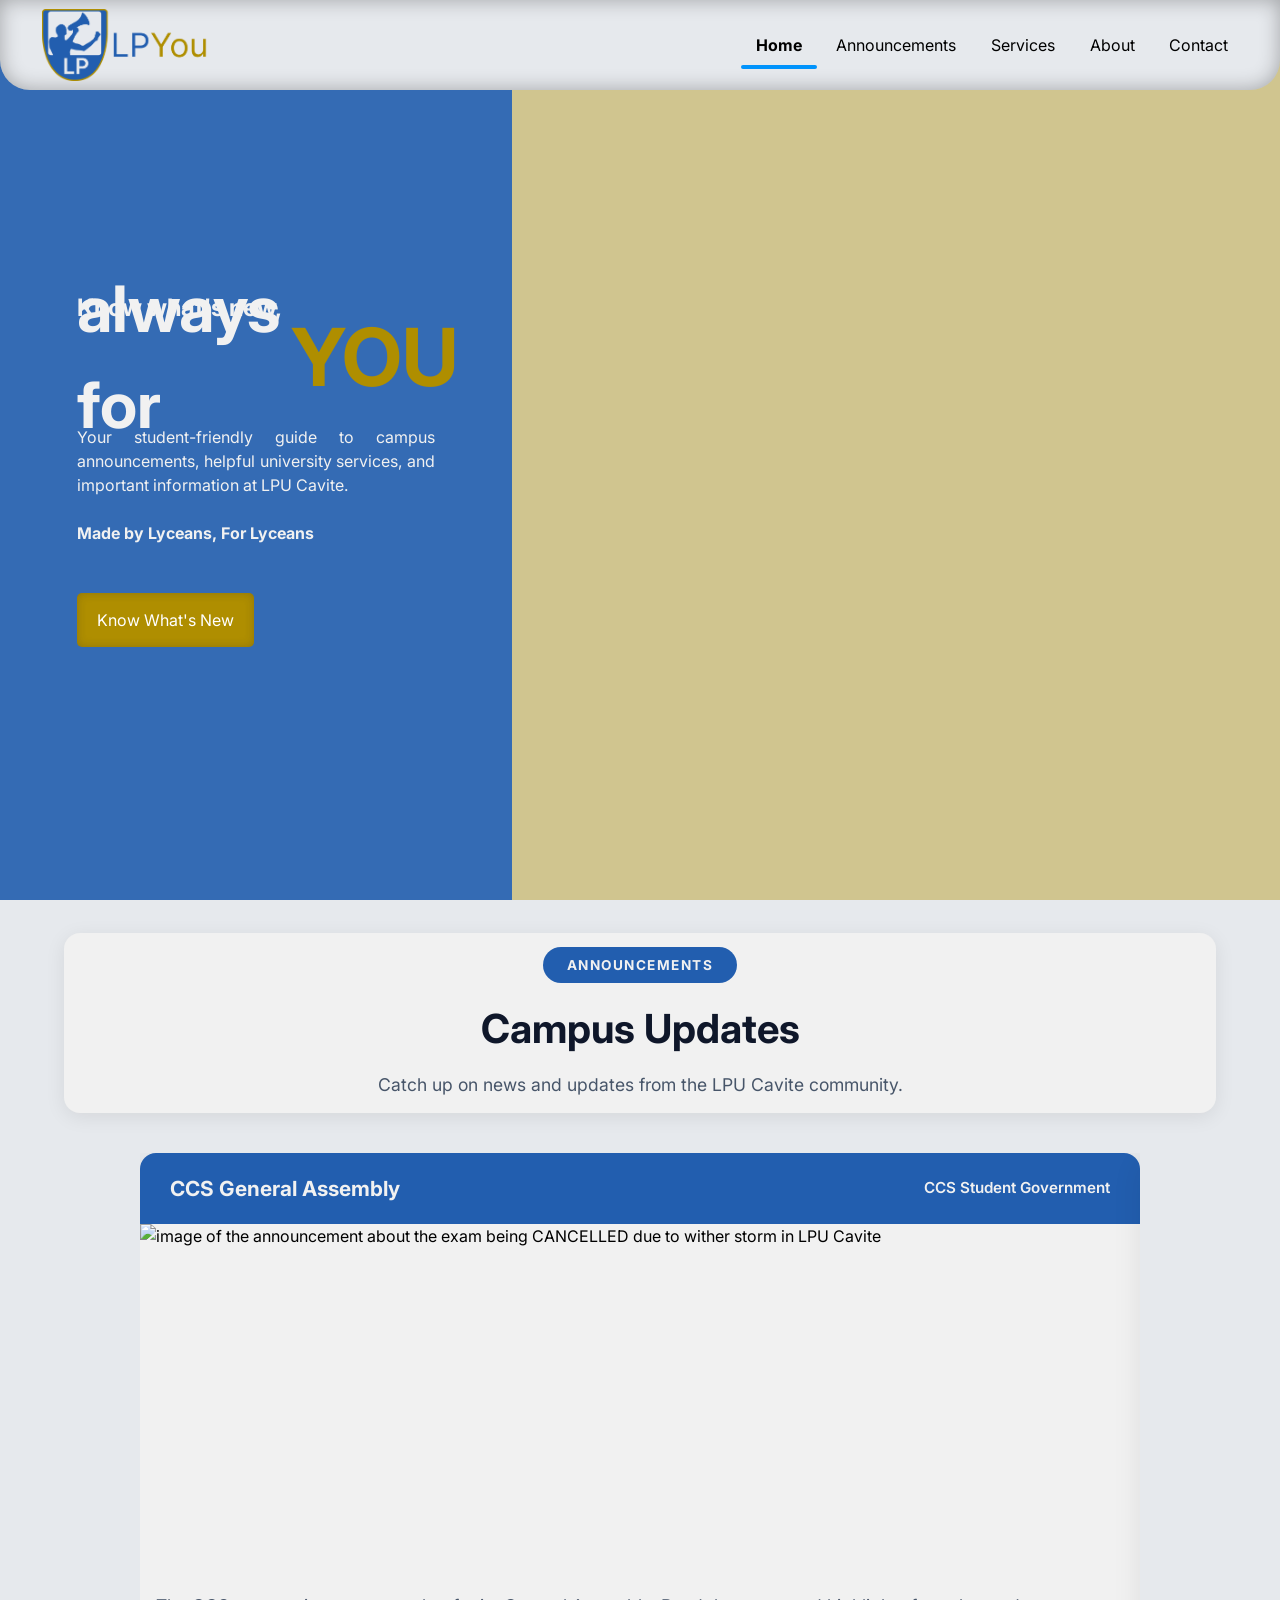
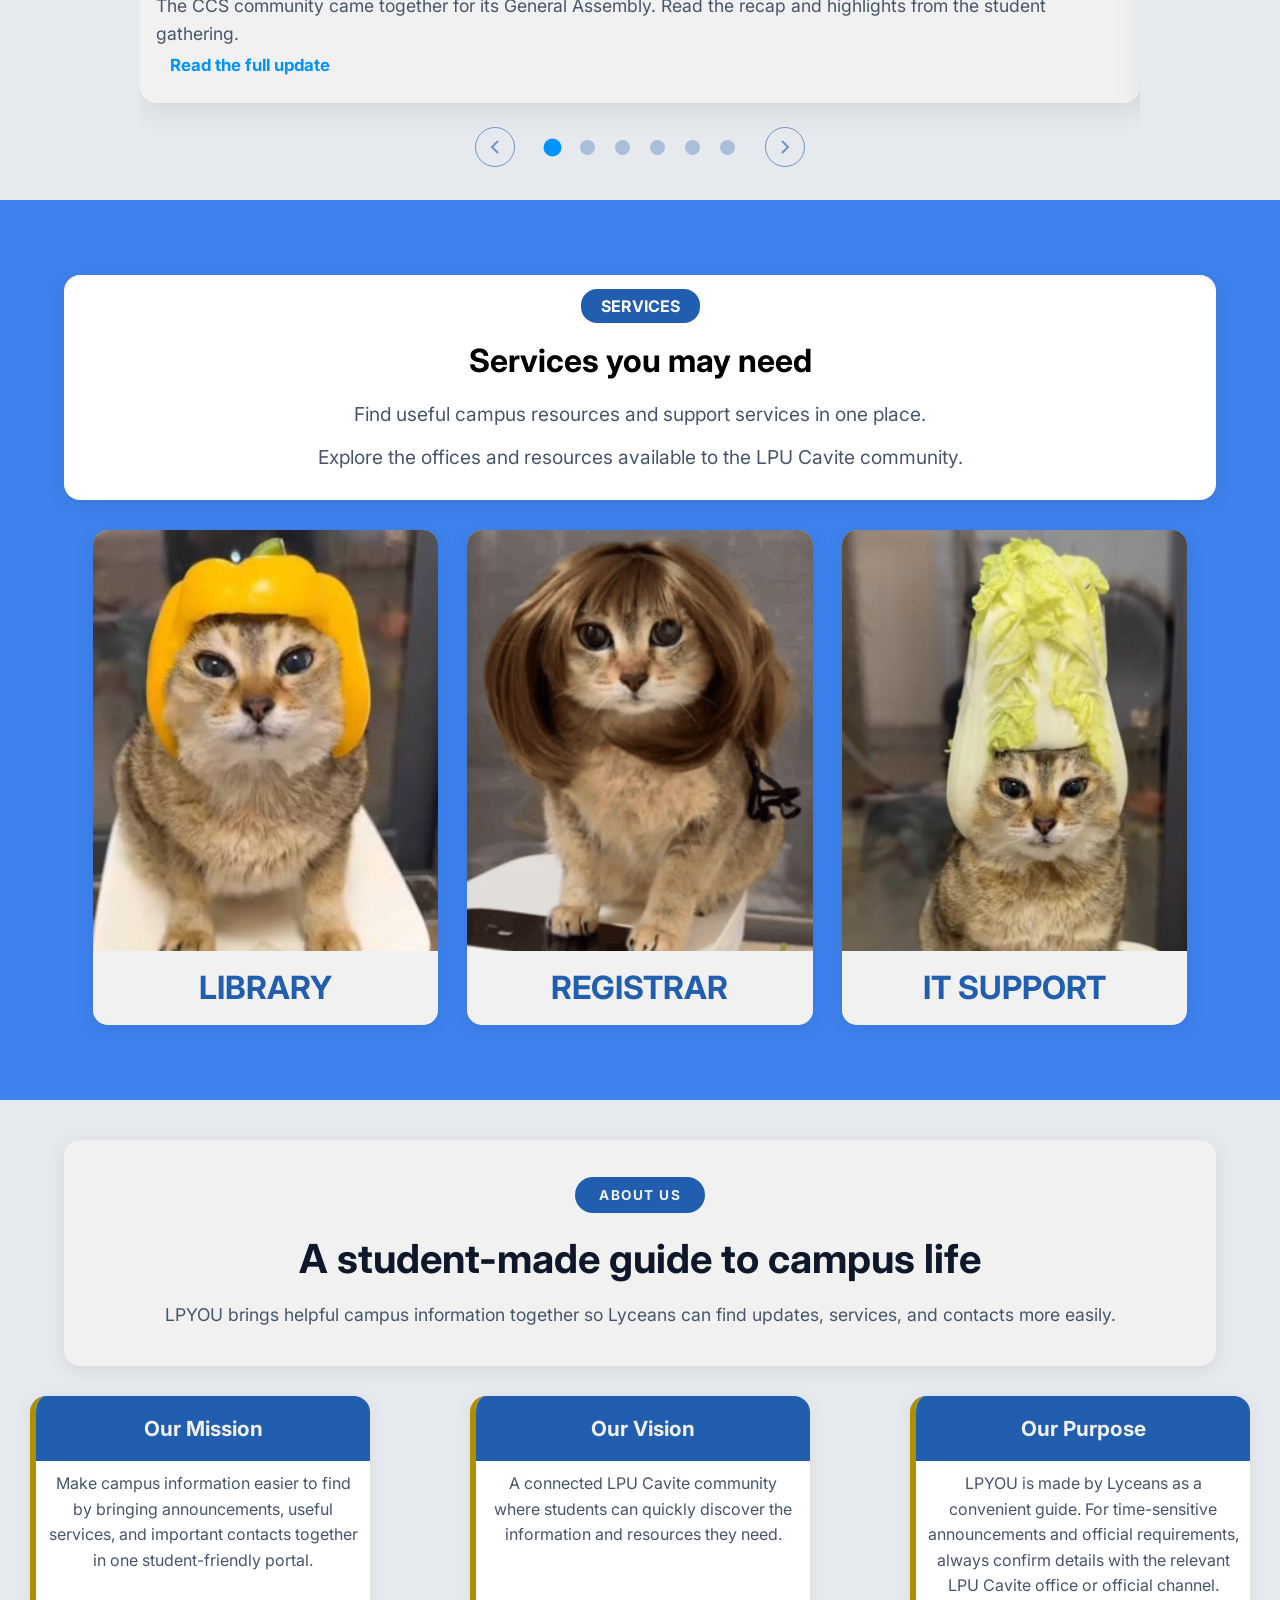
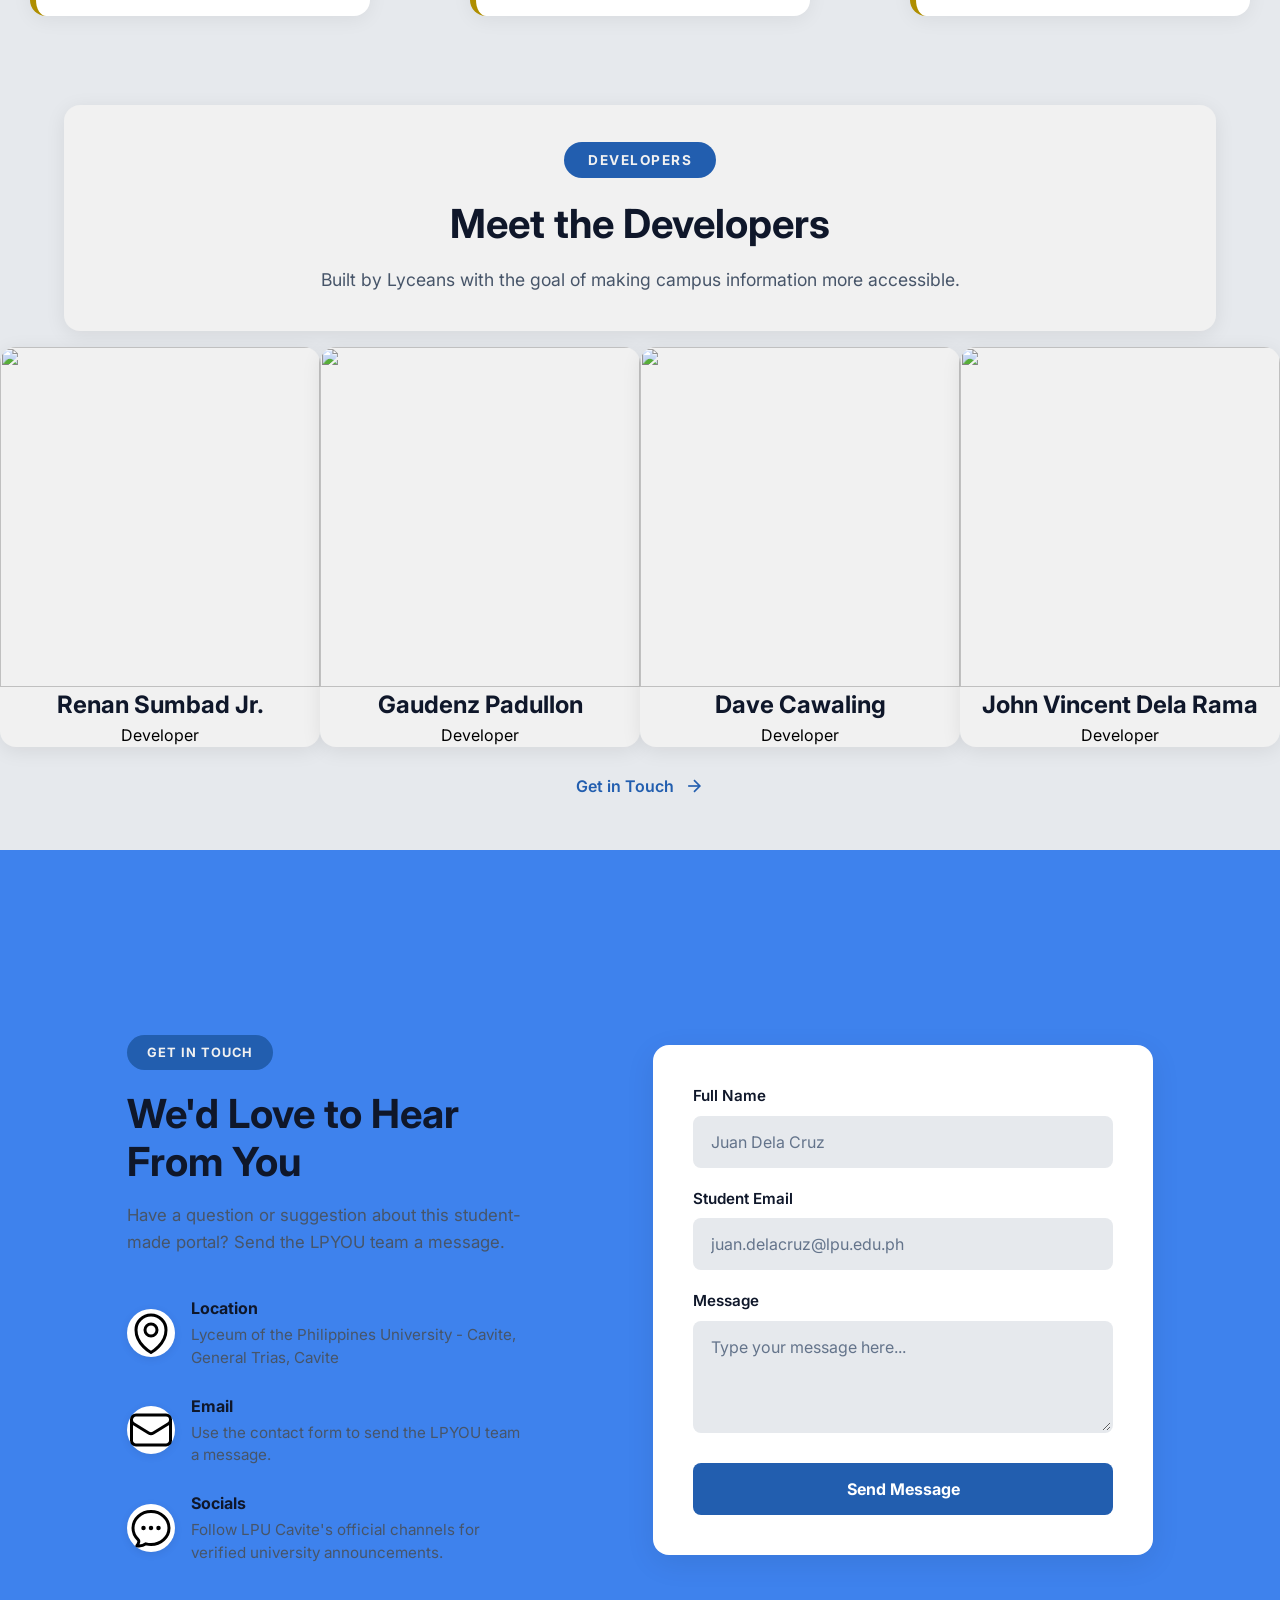
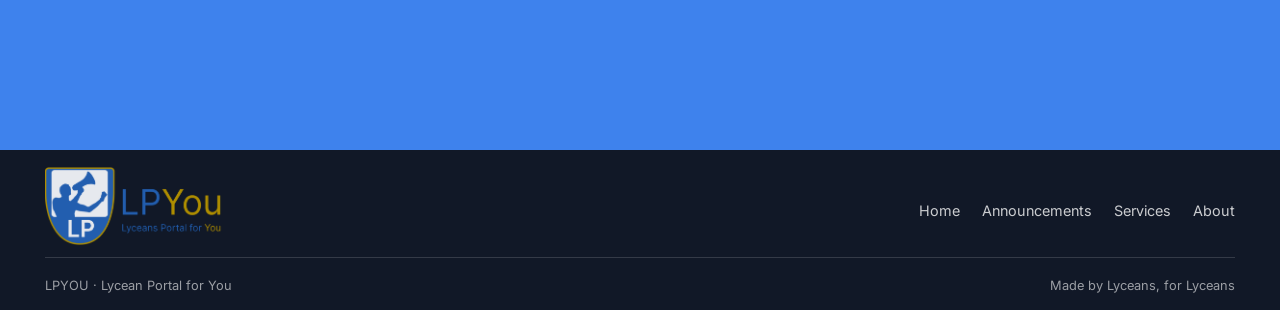
==== commit d1b9b878: "kulang pa" ====
--- a/index.html
+++ b/index.html
@@ -56,9 +56,8 @@
           <h1 id="you-h1">YOU</h1>
         </div>
         <p class="landing-p">
-          A platform for staying updated with the latest announcements from
-          different departments, accessing services, and finding important
-          details and contacts.
+          Your student-friendly guide to campus announcements, helpful university
+          services, and important information at LPU Cavite.
         </p>
         <br />
         <p class="landing-p"><strong>Made by Lyceans, For Lyceans</strong></p>
@@ -74,9 +73,9 @@
 
   <div class="container" id="announcement">
     <div id="header_card">
-      <span class="card_tag">Anouncements</span>
-      <h2 class="card_title">Latest Chikawa</h2>
-      <p class="card_subtext">Stay informed sa kaguluhan sa campus etc...</p>
+      <span class="card_tag">Announcements</span>
+      <h2 class="card_title">Campus Updates</h2>
+      <p class="card_subtext">Catch up on news and updates from the LPU Cavite community.</p>
     </div>
 
     <div class="carousel_container">
@@ -84,8 +83,8 @@
         <!-- card 1 -->
         <div class="announcement_card">
           <div class="announcement_card_header">
-            <h3 class="announcement_card_title">Hardware</h3>
-            <span class="announcement_card_date">Oct 5, 20226</span>
+            <h3 class="announcement_card_title">CCS General Assembly</h3>
+            <span class="announcement_card_date">CCS Student Government</span>
           </div>
           <div class="announcement_card_image">
             <img src="https://raw.githubusercontent.com/PitikNiG1/picture/main/hardware.jpg"
@@ -93,20 +92,20 @@
           </div>
           <div class="announcement_card_subtext">
             <p>
-              something something something something something something
-              something
+              The CCS community came together for its General Assembly. Read the
+              recap and highlights from the student gathering.
             </p>
           </div>
           <div class="announcement_card_footer">
-            <a href="announcements.html" class="announcement_card_link">Read Full something s</a>
+            <a href="announcements.html" class="announcement_card_link">Read the full update</a>
           </div>
         </div>
 
         <!-- card 2 -->
         <div class="announcement_card">
           <div class="announcement_card_header">
-            <h3 class="announcement_card_title">Missing</h3>
-            <span class="announcement_card_date">Oct 5, 20226</span>
+            <h3 class="announcement_card_title">Graduate Tracer Study System</h3>
+            <span class="announcement_card_date">LPU Cavite</span>
           </div>
           <div class="announcement_card_image">
             <img src="https://raw.githubusercontent.com/PitikNiG1/picture/main/chikawa.jpg"
@@ -114,20 +113,20 @@
           </div>
           <div class="announcement_card_subtext">
             <p>
-              something something something something something something
-              something
+              LPU Cavite launched its Graduate Tracer Study System to support
+              academic research and strengthen alumni engagement.
             </p>
           </div>
           <div class="announcement_card_footer">
-            <a href="#post" class="announcement_card_link">Read Full something s</a>
+            <a href="#post" class="announcement_card_link">Read the full update</a>
           </div>
         </div>
 
         <!-- card 3 -->
         <div class="announcement_card">
           <div class="announcement_card_header">
-            <h3 class="announcement_card_title">BEWARE OF USAGING</h3>
-            <span class="announcement_card_date">Oct 5, 20226</span>
+            <h3 class="announcement_card_title">HUNTAHAN: Resilience &amp; Innovation</h3>
+            <span class="announcement_card_date">LPU Cavite</span>
           </div>
           <div class="announcement_card_image">
             <img src="https://raw.githubusercontent.com/PitikNiG1/picture/main/usagi.jpg"
@@ -135,20 +134,20 @@
           </div>
           <div class="announcement_card_subtext">
             <p>
-              something something something something something something
-              something
+              HUNTAHAN brought together representatives from LPU Cavite's
+              outsourcing providers to share insights and build connections.
             </p>
           </div>
           <div class="announcement_card_footer">
-            <a href="#post" class="announcement_card_link">Read Full something s</a>
+            <a href="#post" class="announcement_card_link">Read the full update</a>
           </div>
         </div>
 
         <!-- card 1 -->
         <div class="announcement_card">
           <div class="announcement_card_header">
-            <h3 class="announcement_card_title">Hardware</h3>
-            <span class="announcement_card_date">Oct 5, 20226</span>
+            <h3 class="announcement_card_title">World Teachers' Day</h3>
+            <span class="announcement_card_date">October 5, 2026</span>
           </div>
           <div class="announcement_card_image">
             <img src="https://raw.githubusercontent.com/PitikNiG1/picture/main/uncle_chikawa.jpg"
@@ -156,20 +155,20 @@
           </div>
           <div class="announcement_card_subtext">
             <p>
-              something something something something something something
-              something
+              Classes were suspended on October 5 in recognition of World
+              Teachers' Day and the dedication of educators.
             </p>
           </div>
           <div class="announcement_card_footer">
-            <a href="#announcements.html" class="announcement_card_link">Read Full something s</a>
+            <a href="#announcements.html" class="announcement_card_link">Read the full update</a>
           </div>
         </div>
 
         <!-- card 2 -->
         <div class="announcement_card">
           <div class="announcement_card_header">
-            <h3 class="announcement_card_title">Missing</h3>
-            <span class="announcement_card_date">Oct 5, 20226</span>
+            <h3 class="announcement_card_title">Supporting Alumni Engagement</h3>
+            <span class="announcement_card_date">LPU Cavite</span>
           </div>
           <div class="announcement_card_image">
             <img src="https://raw.githubusercontent.com/PitikNiG1/picture/main/chikawa.jpg"
@@ -177,20 +176,20 @@
           </div>
           <div class="announcement_card_subtext">
             <p>
-              something something something something something something
-              something
+              The new Graduate Tracer Study System is an initiative to connect
+              alumni insights with academic research.
             </p>
           </div>
           <div class="announcement_card_footer">
-            <a href="#post" class="announcement_card_link">Read Full something s</a>
+            <a href="#post" class="announcement_card_link">Read the full update</a>
           </div>
         </div>
 
         <!-- card 3 -->
         <div class="announcement_card">
           <div class="announcement_card_header">
-            <h3 class="announcement_card_title">BEWARE OF USAGING</h3>
-            <span class="announcement_card_date">Oct 5, 20226</span>
+            <h3 class="announcement_card_title">HUNTAHAN Community Exchange</h3>
+            <span class="announcement_card_date">LPU Cavite</span>
           </div>
           <div class="announcement_card_image">
             <img src="https://raw.githubusercontent.com/PitikNiG1/picture/main/usagi.jpg"
@@ -198,12 +197,12 @@
           </div>
           <div class="announcement_card_subtext">
             <p>
-              something something something something something something
-              something
+              HUNTAHAN created space for people from different outsourcing
+              providers to exchange ideas and encourage innovation.
             </p>
           </div>
           <div class="announcement_card_footer">
-            <a href="#post" class="announcement_card_link">Read Full something s</a>
+            <a href="#post" class="announcement_card_link">Read the full update</a>
           </div>
         </div>
       </div>
@@ -239,8 +238,8 @@
     <div id="services_card">
       <span class="span_service">SERVICES</span>
       <h1>Services you may need</h1>
-      <p>Lorem ipsum hahhaahhahahha</p>
-      <p>Hi hello po<p>
+      <p>Find useful campus resources and support services in one place.</p>
+      <p>Explore the offices and resources available to the LPU Cavite community.<p>
     </div>
     <div class="cards_services_container">
       <div class="service-card">
@@ -259,8 +258,8 @@
             <h1>LIBRARY</h1>
             <hr>
 
-            <p>At the heart of a University that is driven to become a leading institution in the Asia-Pacific region is fully functional Academic Resource Center, complete with state-of-the-art facilities, the latest computer programs, e-library, and the latest on-line references to assist every student, every faculty member, even non-teaching personnel, in his or her search for knowledge and enlightenment. <br><br>
-              The ARC is designed like a modern art gallery that not only provides comfort and silence but also inspires the knowledge-seeker. Fully air-conditioned with internet-connected desktop computers, lounging areas, and a coffee-shop with the best view of the campus grounds, a respite at LPU Cavite’s ARC is one of the highlights of studying at the first and only resort campus
+            <p>The Academic Resource Center (ARC) supports learning and research with library resources, online references, and study spaces for students, faculty, and staff. <br><br>
+              Visit the ARC to explore its learning resources and facilities. Check the University website for current services, hours, and access information.
             </p> 
               <hr>
               <a href="https://cavite.lpu.edu.ph/about-us/departments/academic-resource-center/" target="_blank">
@@ -286,9 +285,9 @@
             <h1>REGISTRAR</h1>
             <hr>
 
-            <p >The Registrar's Office is responsible for maintaining student academic records and managing enrollment-related transactions. It provides services such as registration, transcript requests, certification of records, and verification of academic information to ensure accurate and organized student documentation.</p>
-            <p>
-              The Registrar's Office also assists students with academic documents, enrollment concerns, and other record-related inquiries. It ensures that student information is properly managed, updated, and accessible to authorized individuals.
+            <p >The Registrar's Office maintains student academic records and assists with enrollment-related transactions. Services include registration, transcript requests, certifications, and verification of academic information.</p>
+            <p>
+              Contact the Registrar's Office for help with academic documents, enrollment questions, and other student-record concerns.
             </p>
               <hr>
               <a href="https://cavite.lpu.edu.ph/about-us/departments/student-records-and-management-department/" target="_blank">
@@ -314,12 +313,12 @@
             <h1>IT SUPPORT</h1>
             <hr>
 
-            <p >The Center for Information Technology and Digital Learning (ITD) holds the principal responsibility for all ITD-related projects of the University. It is mainly in charge of systems, data, network, and telecommunications administration.</p>
-
-            <p>The ITD provides solution for various transaction processes. It focuses on any several aspects of development such as generation, evaluation and administration of automated system being utilized.
+            <p >The Center for Information Technology and Digital Learning (ITD) oversees the University's technology systems, data, networks, and telecommunications.</p>
+
+            <p>ITD supports the University's digital services and the systems used for campus transactions.
             </p> 
 
-            <p>ITD also provides extensive ITD service like help-desk support (end user assistance, ID production, validation, network, and telecommunication, etc.) and the computer laboratory maintenance.
+            <p>Its support includes help-desk assistance, ID-related services, network and telecommunications support, and computer laboratory maintenance.
             </p> 
             </p> 
               <hr>
@@ -337,9 +336,9 @@
   <div class="container" id="about">
     <div class="header_about">
       <span class="card_tag">ABOUT US</span>
-      <h1 class="card_title">This is Lans!!!!!!</h1>
+      <h1 class="card_title">A student-made guide to campus life</h1>
       <p class="card_subtext">
-        Lorem ipsum dolor sit amet consectetur adipiscing elit.
+        LPYOU brings helpful campus information together so Lyceans can find updates, services, and contacts more easily.
       </p>
     </div>
 
@@ -350,30 +349,25 @@
           <h2 class="about_card_title">Our Mission</h2>
         </div>
         <p class="about_card_subtext">
-          Lorem ipsum dolor sit amet consectetur adipiscing elit. Officia
-          mollit odio consequatur est occaecat. Officia nam deserunt consequat
-          eum et et et sit est lorem aute facere.
+          Make campus information easier to find by bringing announcements, useful services, and important contacts together in one student-friendly portal.
         </p>
       </div>
       <!-- vision -->
       <div class="about_card">
         <div class="about_card_title_div">
-          <h2 class="about_card_title">Our Mission</h2>
+          <h2 class="about_card_title">Our Vision</h2>
         </div>
         <p class="about_card_subtext">
-          Wala kaming makita banlag si gaudenz. Officia nam deserunt consequat
-          eum et et et sit est lorem aute facere.
+          A connected LPU Cavite community where students can quickly discover the information and resources they need.
         </p>
       </div>
       <!-- idk -->
       <div class="about_card">
         <div class="about_card_title_div">
-          <h2 class="about_card_title">Our Mission</h2>
+          <h2 class="about_card_title">Our Purpose</h2>
         </div>
         <p class="about_card_subtext">
-          Lorem ipsum dolor sit amet consectetur adipiscing elit. Officia
-          mollit odio consequatur est occaecat. Officia nam deserunt consequat
-          eum et et et sit est lorem aute facere.
+          LPYOU is made by Lyceans as a convenient guide. For time-sensitive announcements and official requirements, always confirm details with the relevant LPU Cavite office or official channel.
         </p>
       </div>
     </div>
@@ -382,7 +376,7 @@
       <span class="card_tag">Developers</span>
       <h1 class="card_title">Meet the Developers</h1>
       <p class="card_subtext">
-        Lorem ipsum dolor sit amet consectetur adipiscing elit.
+        Built by Lyceans with the goal of making campus information more accessible.
       </p>
     </div>
 
@@ -390,7 +384,7 @@
       <div class="header_about" id="dev_face">
         <img class="dev_picute" src="https://raw.githubusercontent.com/PitikNiG1/picture/main/usagi.jpg" />
         <h2 class="dev_name">Renan Sumbad Jr.</h2>
-        <p class="dev_subtext">main dev</p>
+        <p class="dev_subtext">Developer</p>
       </div>
 
       <div class="header_about" id="dev_face">
@@ -398,19 +392,19 @@
 
         <div></div>
         <h2 class="dev_name">Gaudenz Padullon</h2>
-        <p class="dev_subtext">main dev</p>
+        <p class="dev_subtext">Developer</p>
       </div>
 
       <div class="header_about" id="dev_face">
         <img class="dev_picute" src="https://raw.githubusercontent.com/PitikNiG1/picture/main/chikawa.jpg" />
         <h2 class="dev_name">Dave Cawaling</h2>
-        <p class="dev_subtext">main dev</p>
+        <p class="dev_subtext">Developer</p>
       </div>
 
       <div class="header_about" id="dev_face">
         <img class="dev_picute" src="https://raw.githubusercontent.com/PitikNiG1/picture/main/uncle_chikawa.png" />
         <h2 class="dev_name">John Vincent Dela Rama</h2>
-        <p class="dev_subtext">main dev</p>
+        <p class="dev_subtext">Developer</p>
       </div>
     </div>
 
@@ -430,7 +424,7 @@
       <span class="contact_tag">GET IN TOUCH</span>
       <h2 class="contact_title">We'd Love to Hear From You</h2>
       <p class="contact_subtext">
-        Have a question, suggestion, or just want to say hi? Reach out to the LPYOU team!
+        Have a question or suggestion about this student-made portal? Send the LPYOU team a message.
       </p>
 
       <div class="contact_details">
@@ -445,7 +439,7 @@
           </div>
           <div>
             <h4>Location</h4>
-            <p>Lyceum of the Philippines University - Cavite</p>
+            <p>Lyceum of the Philippines University - Cavite, General Trias, Cavite</p>
           </div>
         </div>
 
@@ -459,7 +453,7 @@
           </div>
           <div>
             <h4>Email</h4>
-            <p>support@lpyou.edu.ph</p>
+            <p>Use the contact form to send the LPYOU team a message.</p>
           </div>
         </div>
 
@@ -473,7 +467,7 @@
           </div>
           <div>
             <h4>Socials</h4>
-            <p>@LPYOU_Portal</p>
+            <p>Follow LPU Cavite's official channels for verified university announcements.</p>
           </div>
         </div>
       </div>
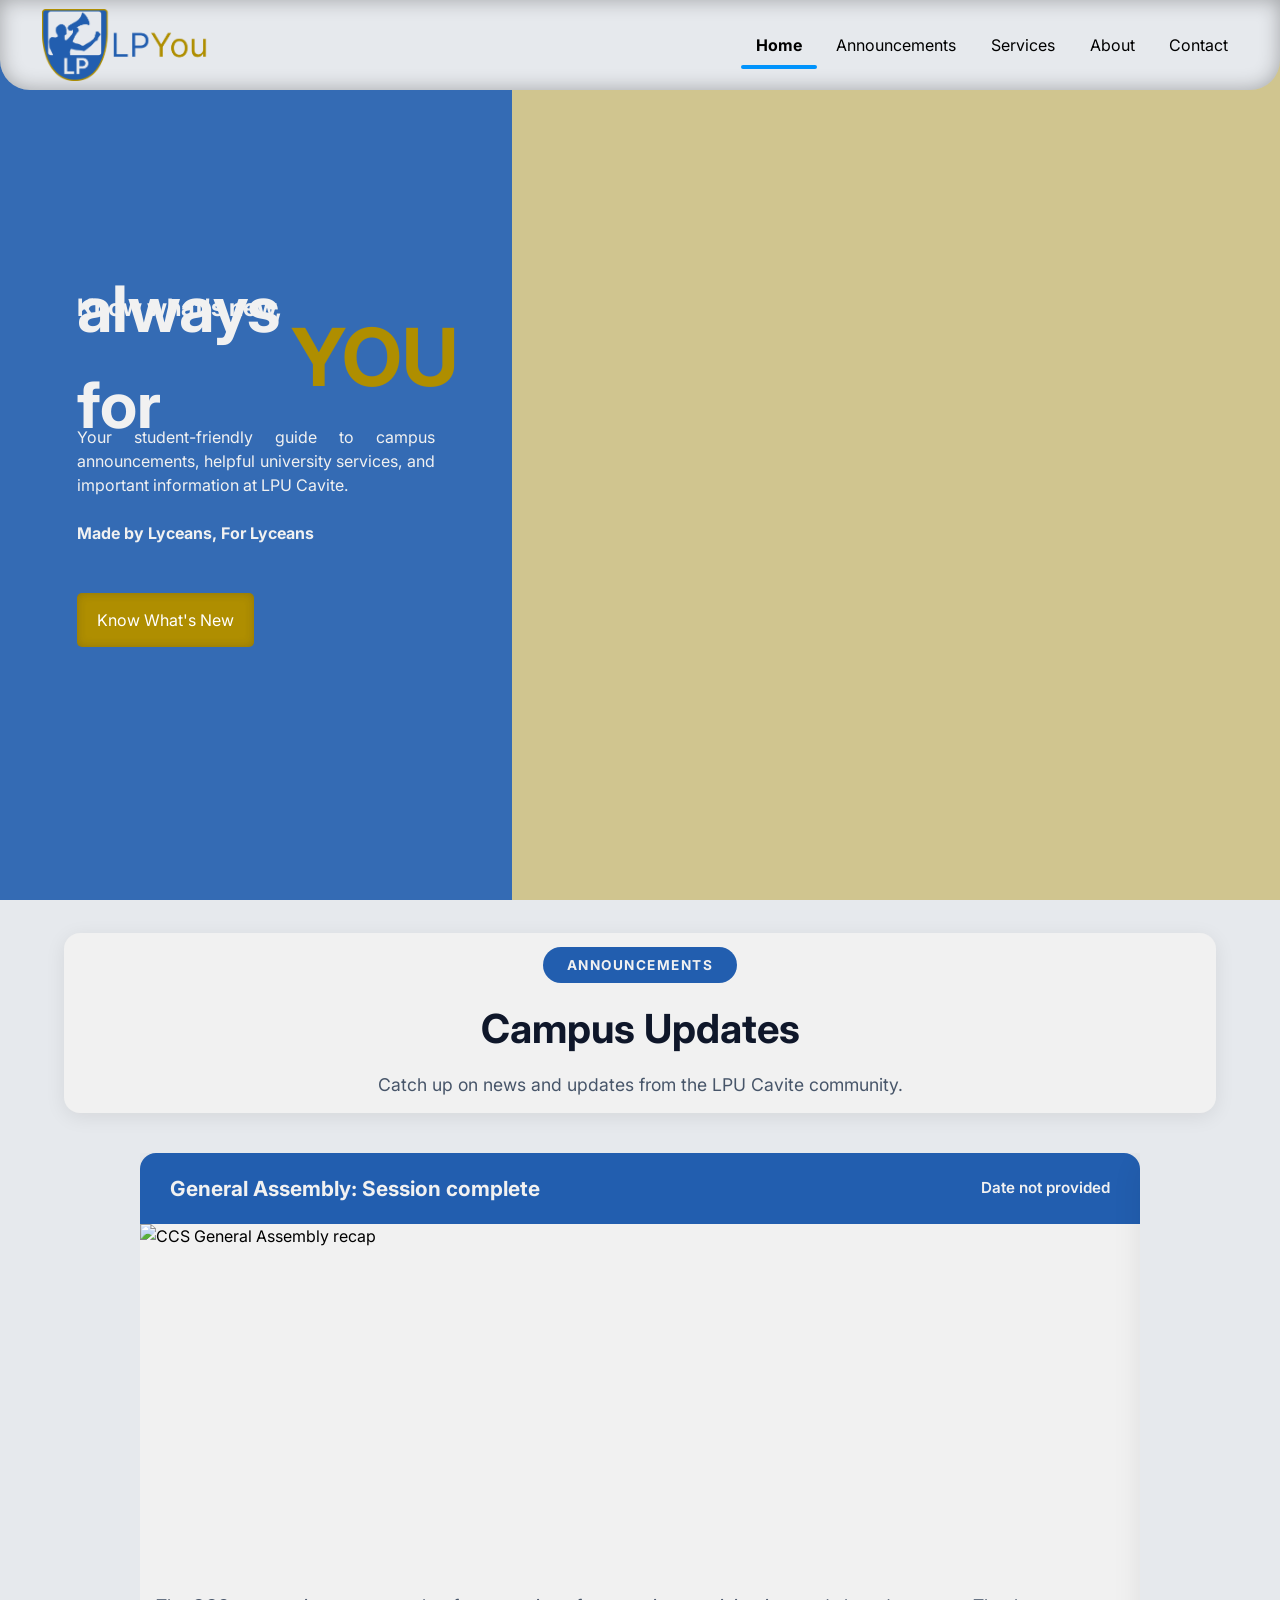
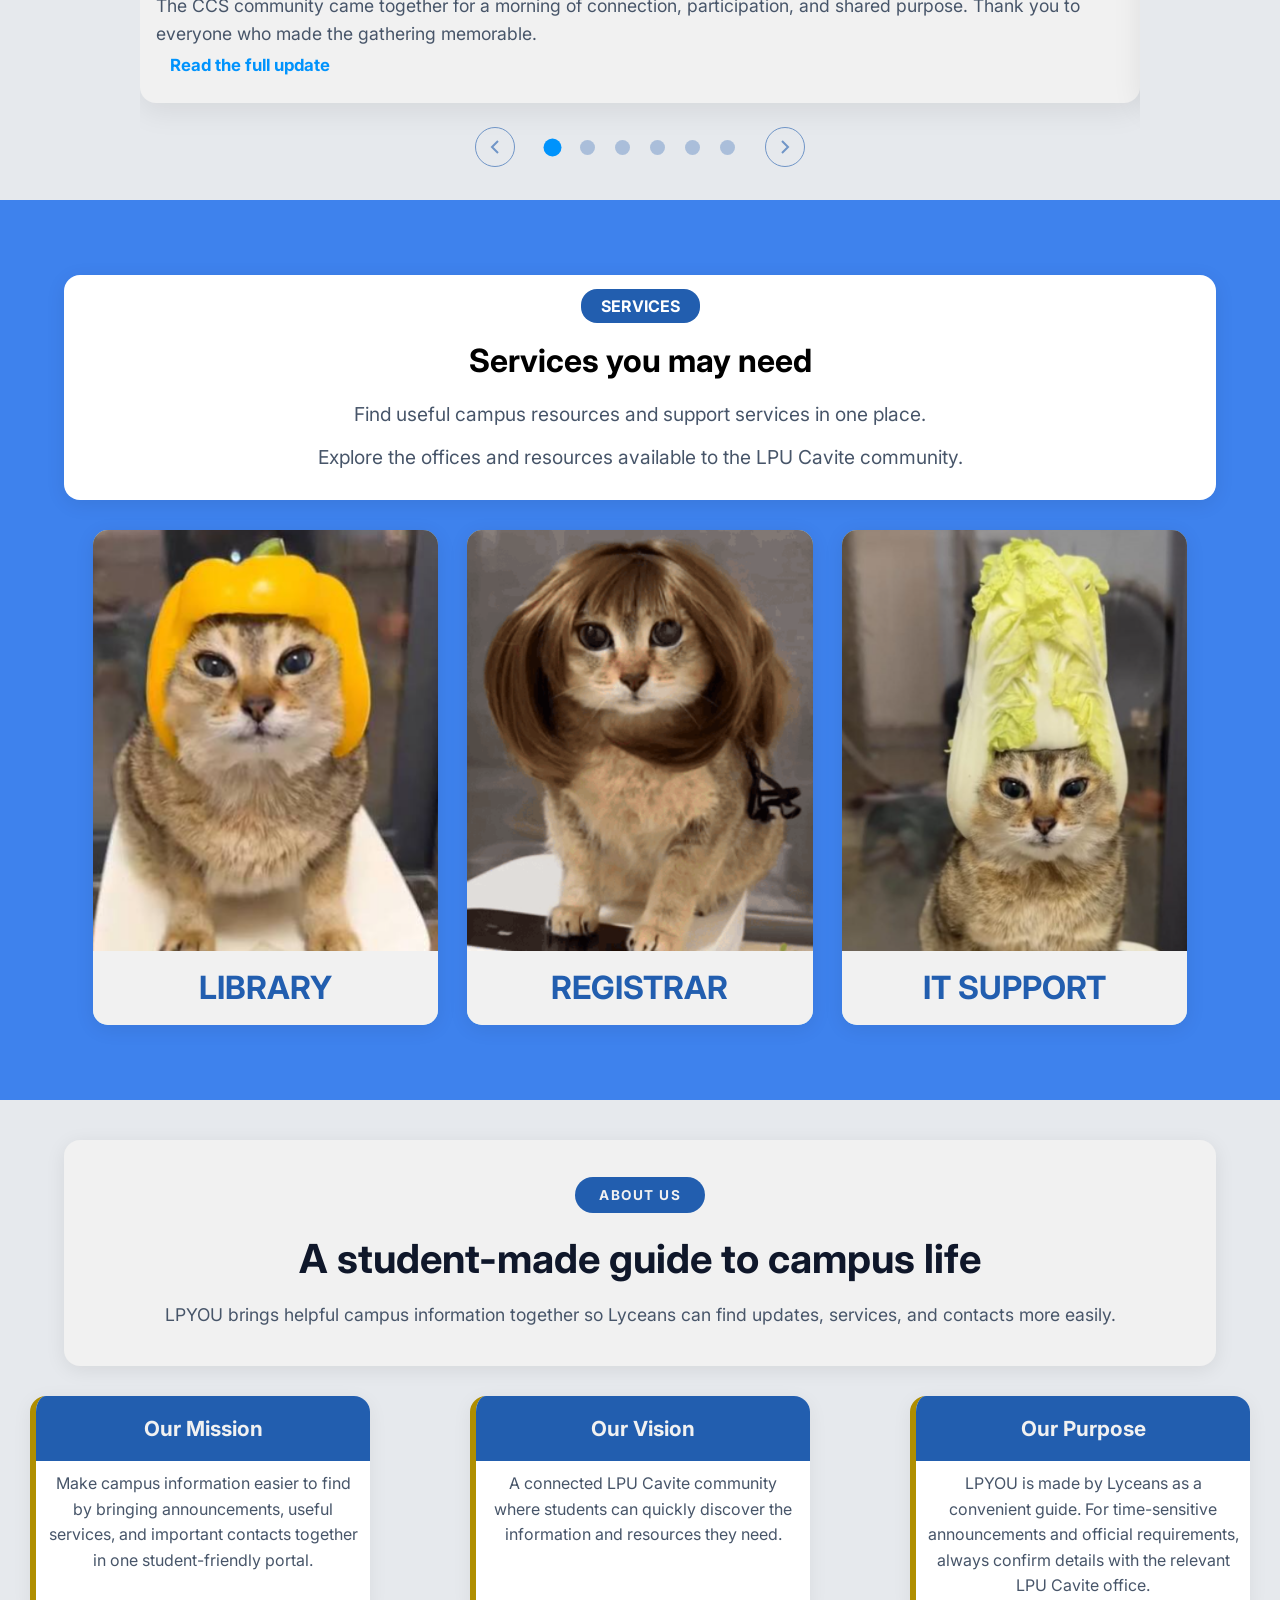
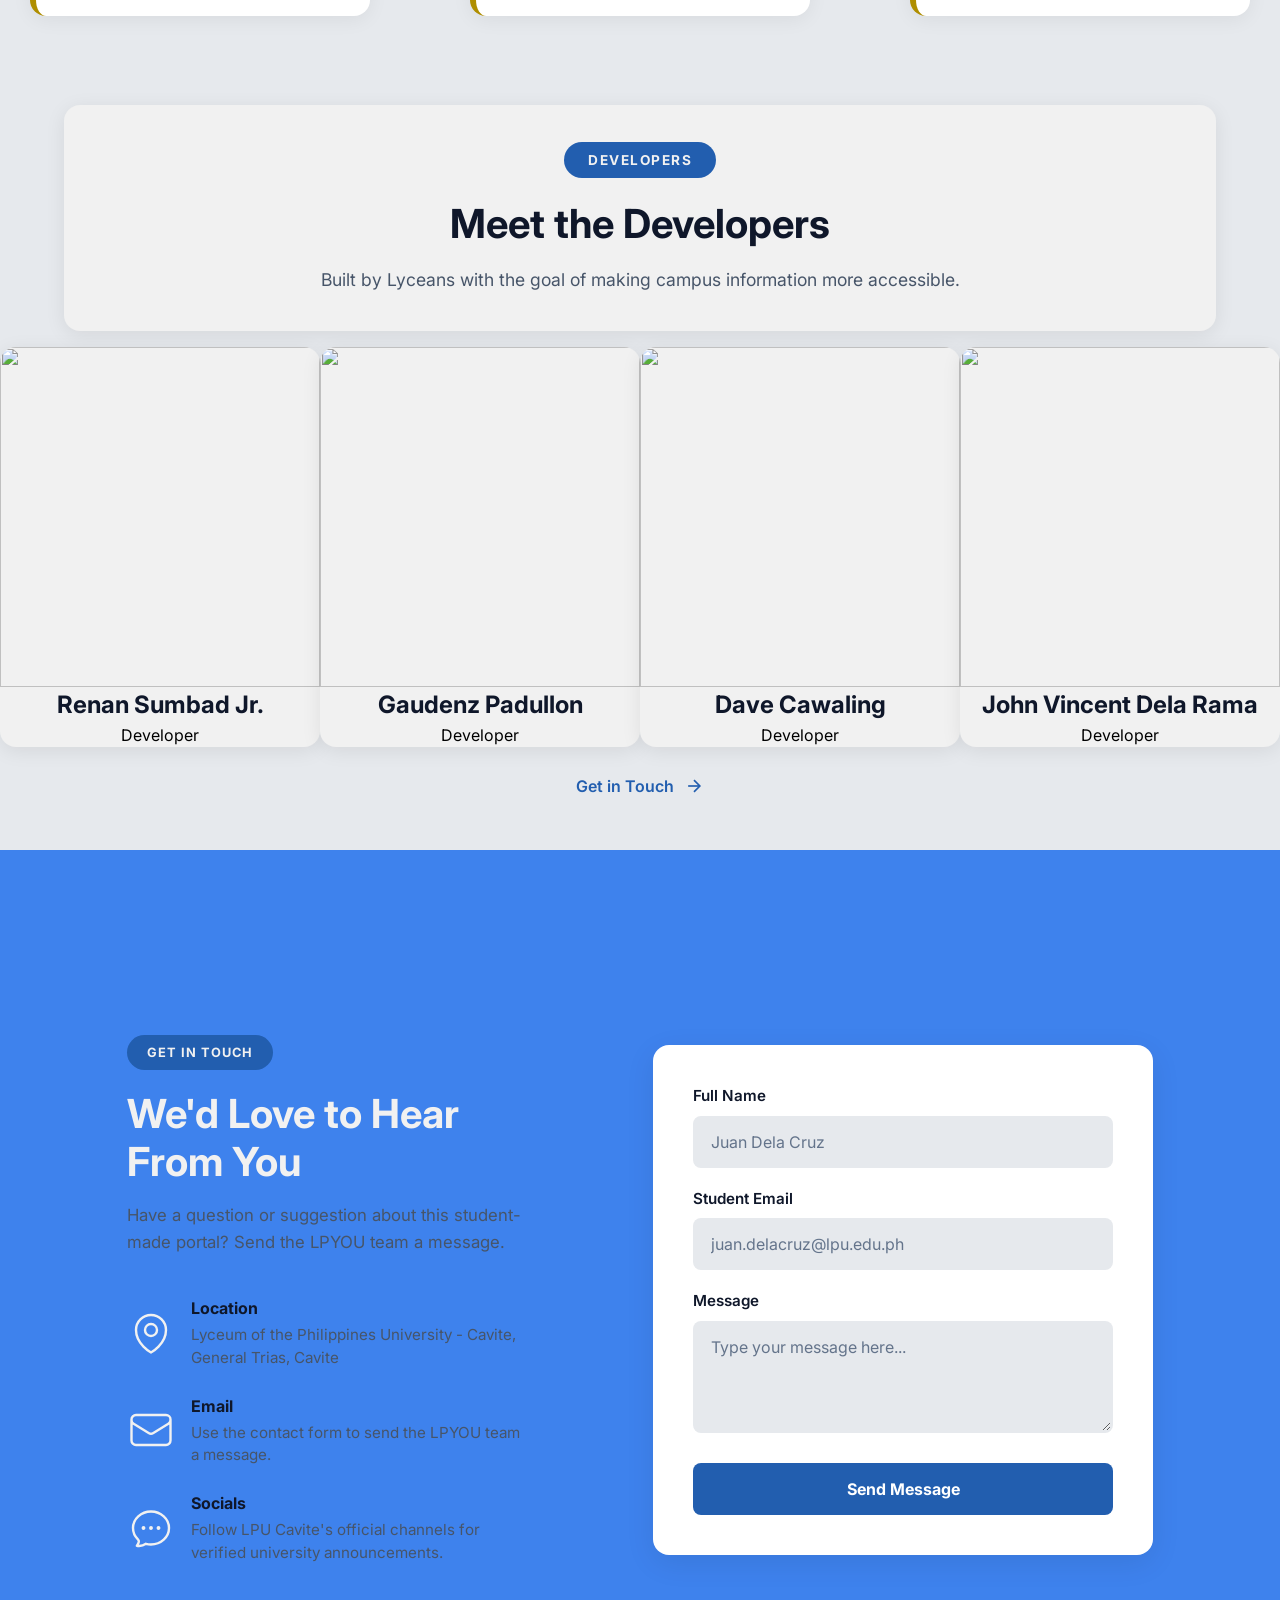
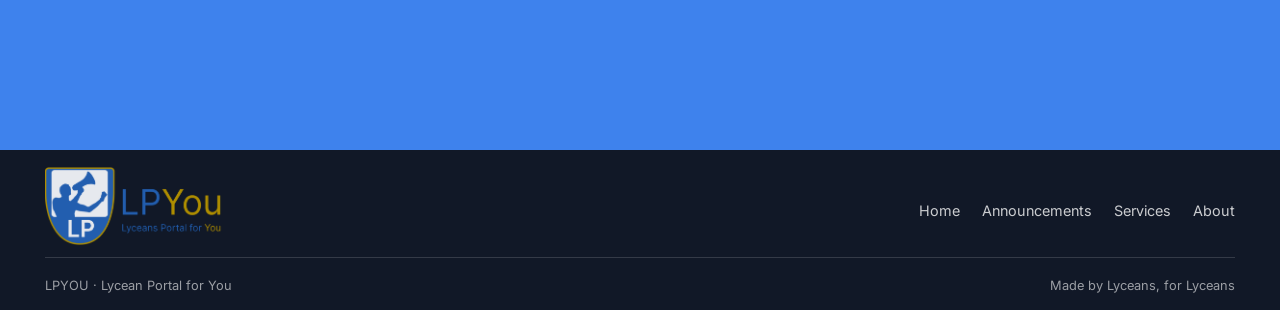
==== commit 006f62f4: "Contents DONE, Pictures NOT" ====
--- a/index.html
+++ b/index.html
@@ -83,17 +83,18 @@
         <!-- card 1 -->
         <div class="announcement_card">
           <div class="announcement_card_header">
-            <h3 class="announcement_card_title">CCS General Assembly</h3>
-            <span class="announcement_card_date">CCS Student Government</span>
+            <h3 class="announcement_card_title">General Assembly: Session complete</h3>
+            <span class="announcement_card_date">Date not provided</span>
           </div>
           <div class="announcement_card_image">
-            <img src="https://raw.githubusercontent.com/PitikNiG1/picture/main/hardware.jpg"
-              alt="image of the announcement about the exam being CANCELLED due to wither storm in LPU Cavite" />
+            <img src="https://raw.githubusercontent.com/PitikNiG1/picture/main/chikawa.jpg"
+              alt="CCS General Assembly recap" />
           </div>
           <div class="announcement_card_subtext">
             <p>
-              The CCS community came together for its General Assembly. Read the
-              recap and highlights from the student gathering.
+              The CCS community came together for a morning of connection,
+              participation, and shared purpose. Thank you to everyone who made
+              the gathering memorable.
             </p>
           </div>
           <div class="announcement_card_footer">
@@ -104,42 +105,44 @@
         <!-- card 2 -->
         <div class="announcement_card">
           <div class="announcement_card_header">
-            <h3 class="announcement_card_title">Graduate Tracer Study System</h3>
-            <span class="announcement_card_date">LPU Cavite</span>
+            <h3 class="announcement_card_title">LPU Cavite launches Graduate Tracer Study System</h3>
+            <span class="announcement_card_date">Date not provided</span>
           </div>
           <div class="announcement_card_image">
-            <img src="https://raw.githubusercontent.com/PitikNiG1/picture/main/chikawa.jpg"
-              alt="image of the announcement about the exam being CANCELLED due to wither storm in LPU Cavite" />
+            <img src="https://raw.githubusercontent.com/PitikNiG1/picture/main/hardware.jpg"
+              alt="Graduate Tracer Study System launch" />
           </div>
           <div class="announcement_card_subtext">
             <p>
               LPU Cavite launched its Graduate Tracer Study System to support
-              academic research and strengthen alumni engagement.
+              academic research, connect education with career outcomes, and
+              strengthen alumni engagement.
             </p>
           </div>
           <div class="announcement_card_footer">
-            <a href="#post" class="announcement_card_link">Read the full update</a>
+            <a href="announcements.html" class="announcement_card_link">Read the full update</a>
           </div>
         </div>
 
         <!-- card 3 -->
         <div class="announcement_card">
           <div class="announcement_card_header">
-            <h3 class="announcement_card_title">HUNTAHAN: Resilience &amp; Innovation</h3>
-            <span class="announcement_card_date">LPU Cavite</span>
+            <h3 class="announcement_card_title">HUNTAHAN cultivates resilience and innovation</h3>
+            <span class="announcement_card_date">Date not provided</span>
           </div>
           <div class="announcement_card_image">
             <img src="https://raw.githubusercontent.com/PitikNiG1/picture/main/usagi.jpg"
-              alt="image of the announcement about the exam being CANCELLED due to wither storm in LPU Cavite" />
+              alt="HUNTAHAN session on resilience and innovation" />
           </div>
           <div class="announcement_card_subtext">
             <p>
-              HUNTAHAN brought together representatives from LPU Cavite's
-              outsourcing providers to share insights and build connections.
+              HUNTAHAN brings together representatives from partner
+              organizations to share insights, strengthen collaboration, and
+              foster continuous improvement.
             </p>
           </div>
           <div class="announcement_card_footer">
-            <a href="#post" class="announcement_card_link">Read the full update</a>
+            <a href="announcements.html" class="announcement_card_link">Read the full update</a>
           </div>
         </div>
 
@@ -150,59 +153,61 @@
             <span class="announcement_card_date">October 5, 2026</span>
           </div>
           <div class="announcement_card_image">
-            <img src="https://raw.githubusercontent.com/PitikNiG1/picture/main/uncle_chikawa.jpg"
-              alt="image of the announcement about the exam being CANCELLED due to wither storm in LPU Cavite" />
+            <img src="https://raw.githubusercontent.com/PitikNiG1/picture/main/uncle_chikawa.png"
+              alt="World Teachers' Day observance" />
           </div>
           <div class="announcement_card_subtext">
             <p>
-              Classes were suspended on October 5 in recognition of World
-              Teachers' Day and the dedication of educators.
+              Classes were suspended on October 5, 2026, in recognition of
+              World Teachers' Day and the dedication of educators.
             </p>
           </div>
           <div class="announcement_card_footer">
-            <a href="#announcements.html" class="announcement_card_link">Read the full update</a>
+            <a href="announcements.html" class="announcement_card_link">Read the full update</a>
           </div>
         </div>
 
         <!-- card 2 -->
         <div class="announcement_card">
           <div class="announcement_card_header">
-            <h3 class="announcement_card_title">Supporting Alumni Engagement</h3>
-            <span class="announcement_card_date">LPU Cavite</span>
+            <h3 class="announcement_card_title">A gathering that moves CCS forward</h3>
+            <span class="announcement_card_date">Date not provided</span>
           </div>
           <div class="announcement_card_image">
             <img src="https://raw.githubusercontent.com/PitikNiG1/picture/main/chikawa.jpg"
-              alt="image of the announcement about the exam being CANCELLED due to wither storm in LPU Cavite" />
+              alt="CCS community moving forward together" />
           </div>
           <div class="announcement_card_subtext">
             <p>
-              The new Graduate Tracer Study System is an initiative to connect
-              alumni insights with academic research.
+              Thank you to the faculty, administrators, officers, speakers,
+              performers, and partners whose time and support made the
+              General Assembly possible.
             </p>
           </div>
           <div class="announcement_card_footer">
-            <a href="#post" class="announcement_card_link">Read the full update</a>
+            <a href="announcements.html" class="announcement_card_link">Read the full update</a>
           </div>
         </div>
 
         <!-- card 3 -->
         <div class="announcement_card">
           <div class="announcement_card_header">
-            <h3 class="announcement_card_title">HUNTAHAN Community Exchange</h3>
-            <span class="announcement_card_date">LPU Cavite</span>
+            <h3 class="announcement_card_title">HUNTAHAN: Building agile, resilient teams</h3>
+            <span class="announcement_card_date">Date not provided</span>
           </div>
           <div class="announcement_card_image">
             <img src="https://raw.githubusercontent.com/PitikNiG1/picture/main/usagi.jpg"
-              alt="image of the announcement about the exam being CANCELLED due to wither storm in LPU Cavite," />
+              alt="HUNTAHAN leadership session" />
           </div>
           <div class="announcement_card_subtext">
             <p>
-              HUNTAHAN created space for people from different outsourcing
-              providers to exchange ideas and encourage innovation.
+              Spearheaded by Dr. Maria Teresa O. Pilapil with the Human
+              Resources Department led by Director Lourdes Reyes, the session
+              explored agility, resilience, innovation, and intelligent risk-taking.
             </p>
           </div>
           <div class="announcement_card_footer">
-            <a href="#post" class="announcement_card_link">Read the full update</a>
+            <a href="announcements.html" class="announcement_card_link">Read the full update</a>
           </div>
         </div>
       </div>
@@ -367,7 +372,7 @@
           <h2 class="about_card_title">Our Purpose</h2>
         </div>
         <p class="about_card_subtext">
-          LPYOU is made by Lyceans as a convenient guide. For time-sensitive announcements and official requirements, always confirm details with the relevant LPU Cavite office or official channel.
+          LPYOU is made by Lyceans as a convenient guide. For time-sensitive announcements and official requirements, always confirm details with the relevant LPU Cavite office.
         </p>
       </div>
     </div>
@@ -430,8 +435,7 @@
       <div class="contact_details">
         <div class="contact_item">
           <div class="contact_icon">
-            <svg xmlns="http://www.w3.org/2000/svg" fill="none" viewBox="0 0 24 24" stroke-width="1.5"
-              stroke="currentColor">
+            <svg xmlns="http://www.w3.org/2000/svg" viewBox="0 0 24 24">
               <path stroke-linecap="round" stroke-linejoin="round" d="M15 10.5a3 3 0 1 1-6 0 3 3 0 0 1 6 0Z" />
               <path stroke-linecap="round" stroke-linejoin="round"
                 d="M19.5 10.5c0 7.142-7.5 11.25-7.5 11.25S4.5 17.642 4.5 10.5a7.5 7.5 0 1 1 15 0Z" />
@@ -445,8 +449,7 @@
 
         <div class="contact_item">
           <div class="contact_icon">
-            <svg xmlns="http://www.w3.org/2000/svg" fill="none" viewBox="0 0 24 24" stroke-width="1.5"
-              stroke="currentColor">
+            <svg xmlns="http://www.w3.org/2000/svg" viewBox="0 0 24 24">
               <path stroke-linecap="round" stroke-linejoin="round"
                 d="M21.75 6.75v10.5a2.25 2.25 0 0 1-2.25 2.25h-15a2.25 2.25 0 0 1-2.25-2.25V6.75m19.5 0A2.25 2.25 0 0 0 19.5 4.5h-15a2.25 2.25 0 0 0-2.25 2.25m19.5 0v.243a2.25 2.25 0 0 1-1.07 1.916l-7.5 4.615a2.25 2.25 0 0 1-2.36 0L3.32 8.91a2.25 2.25 0 0 1-1.07-1.916V6.75" />
             </svg>
@@ -459,8 +462,7 @@
 
         <div class="contact_item">
           <div class="contact_icon">
-            <svg xmlns="http://www.w3.org/2000/svg" fill="none" viewBox="0 0 24 24" stroke-width="1.5"
-              stroke="currentColor">
+            <svg xmlns="http://www.w3.org/2000/svg" viewBox="0 0 24 24">
               <path stroke-linecap="round" stroke-linejoin="round"
                 d="M8.625 12a.375.375 0 1 1-.75 0 .375.375 0 0 1 .75 0Zm0 0H8.25m4.125 0a.375.375 0 1 1-.75 0 .375.375 0 0 1 .75 0Zm0 0H12m4.125 0a.375.375 0 1 1-.75 0 .375.375 0 0 1 .75 0Zm0 0h-.375M21 12c0 4.556-4.03 8.25-9 8.25a9.764 9.764 0 0 1-2.555-.337A5.972 5.972 0 0 1 5.41 20.97a5.969 5.969 0 0 1-.474-.065 4.48 4.48 0 0 0 .978-2.025c.09-.457-.133-.901-.467-1.226C3.93 16.178 3 14.189 3 12c0-4.556 4.03-8.25 9-8.25s9 3.694 9 8.25Z" />
             </svg>
--- a/static/index.css
+++ b/static/index.css
@@ -12,6 +12,9 @@
   --color-text-white-sub: #475569;
   --color-button-hover: #0093fc28;
   --color-footer-bg: #111827;
+  --contact-icon-color: var(--color-text-white);
+  --contact-icon-size: 100%;
+  --contact-icon-stroke-width: 1.2;
 }
 
 /*Pang Reset */
@@ -570,7 +573,7 @@
 .contact_title {
   font-size: 2.5rem;
   font-weight: 700;
-  color: var(--color-text-heading);
+  color: var(--color-text-white);
   margin-bottom: 16px;
   line-height: 1.2;
 }
@@ -598,14 +601,21 @@
 .contact_icon {
   width: 48px;
   height: 48px;
-  background-color: white;
+  background-color: transparent;
   border-radius: 50%;
   display: flex;
   align-items: center;
   justify-content: center;
   font-size: 1.5rem;
-  box-shadow: 0 2px 8px rgba(0, 0, 0, 0.08);
   flex-shrink: 0;
+}
+
+.contact_icon svg {
+  width: var(--contact-icon-size);
+  height: var(--contact-icon-size);
+  fill: none;
+  stroke: var(--contact-icon-color);
+  stroke-width: var(--contact-icon-stroke-width);
 }
 
 .contact_item h4 {
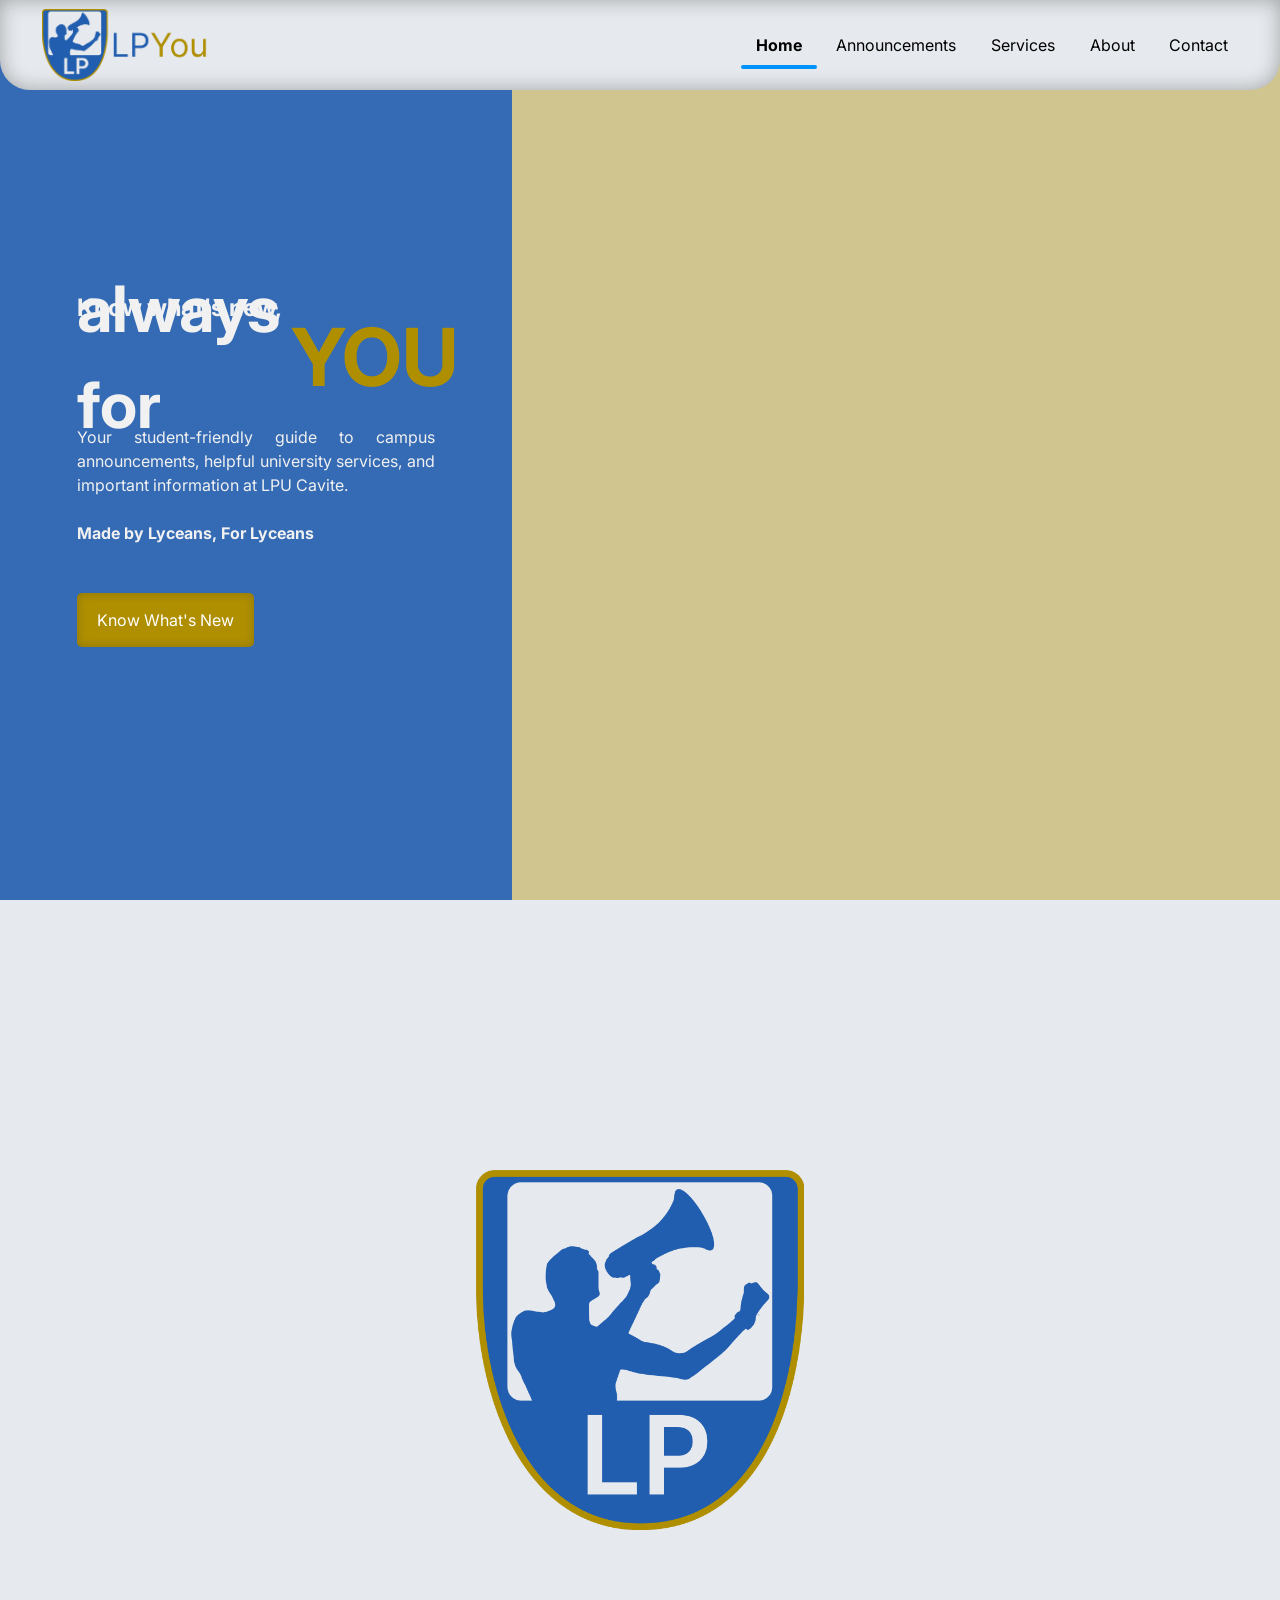
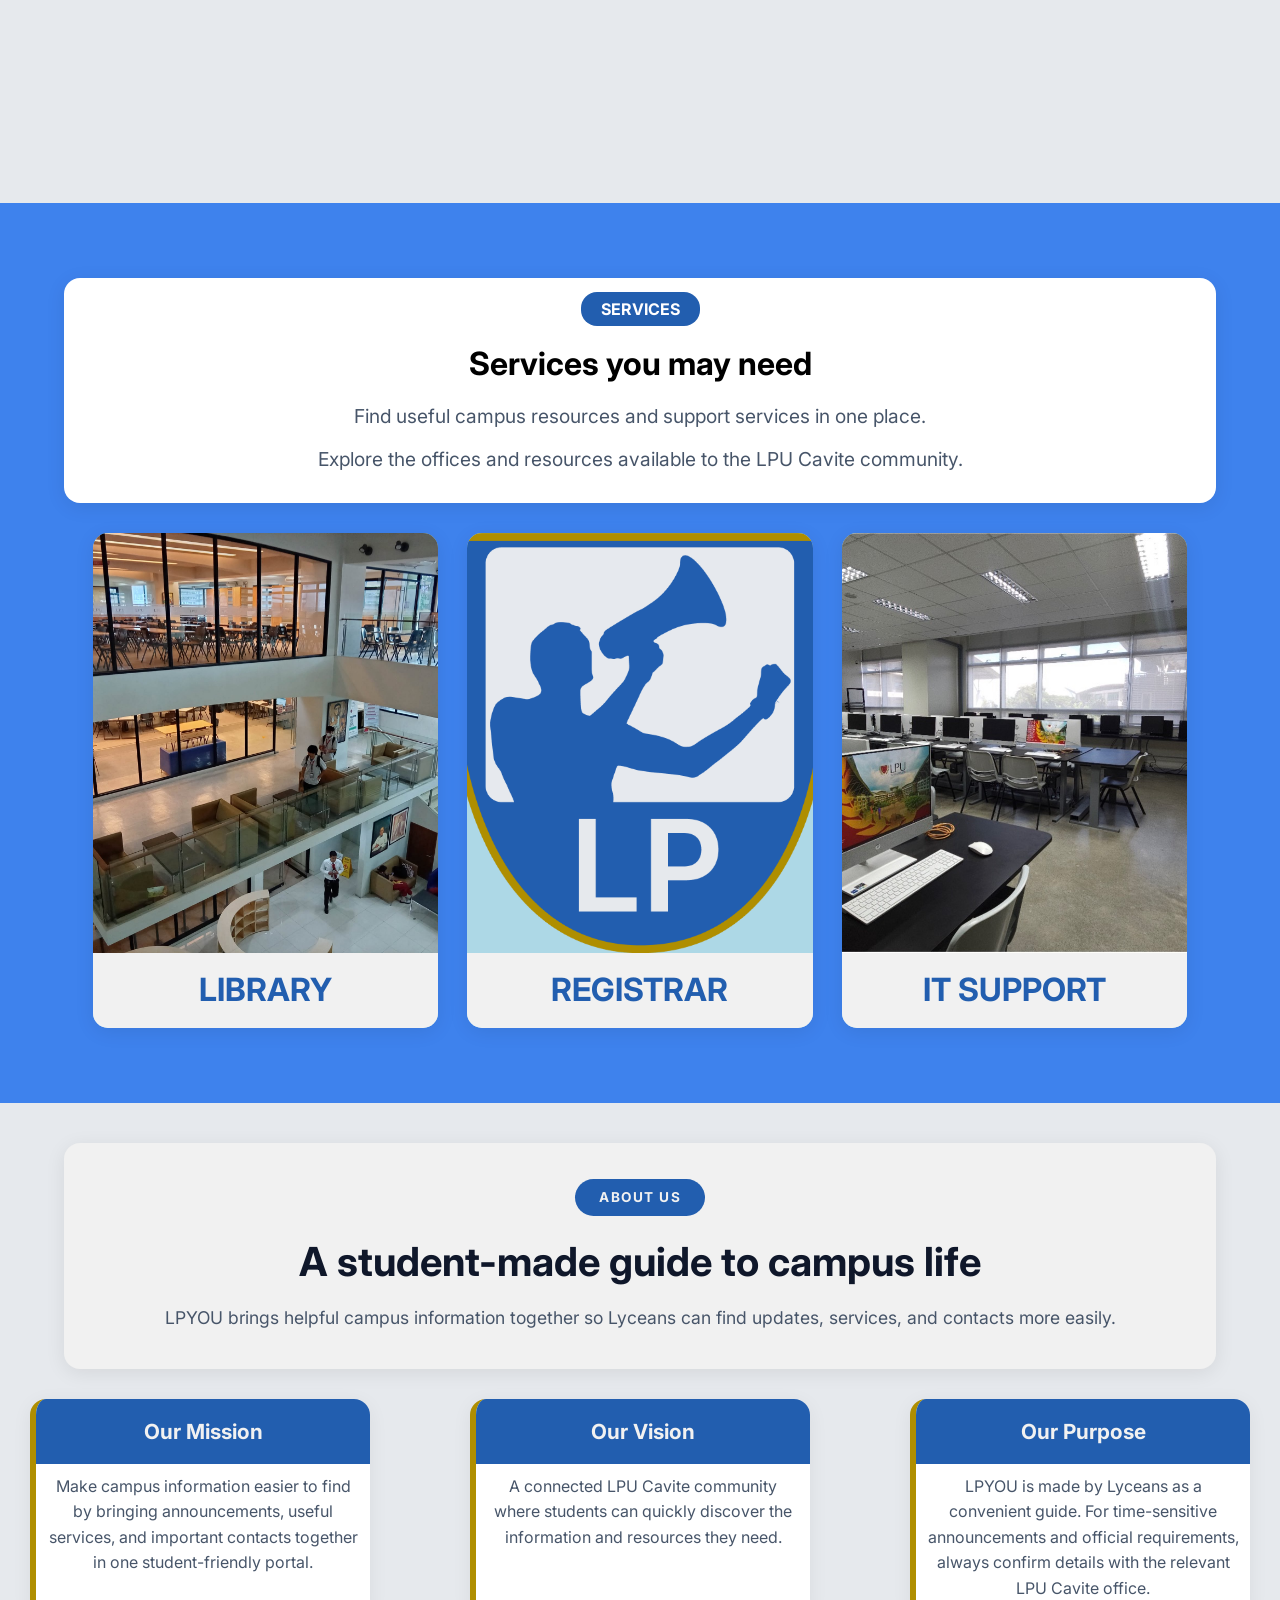
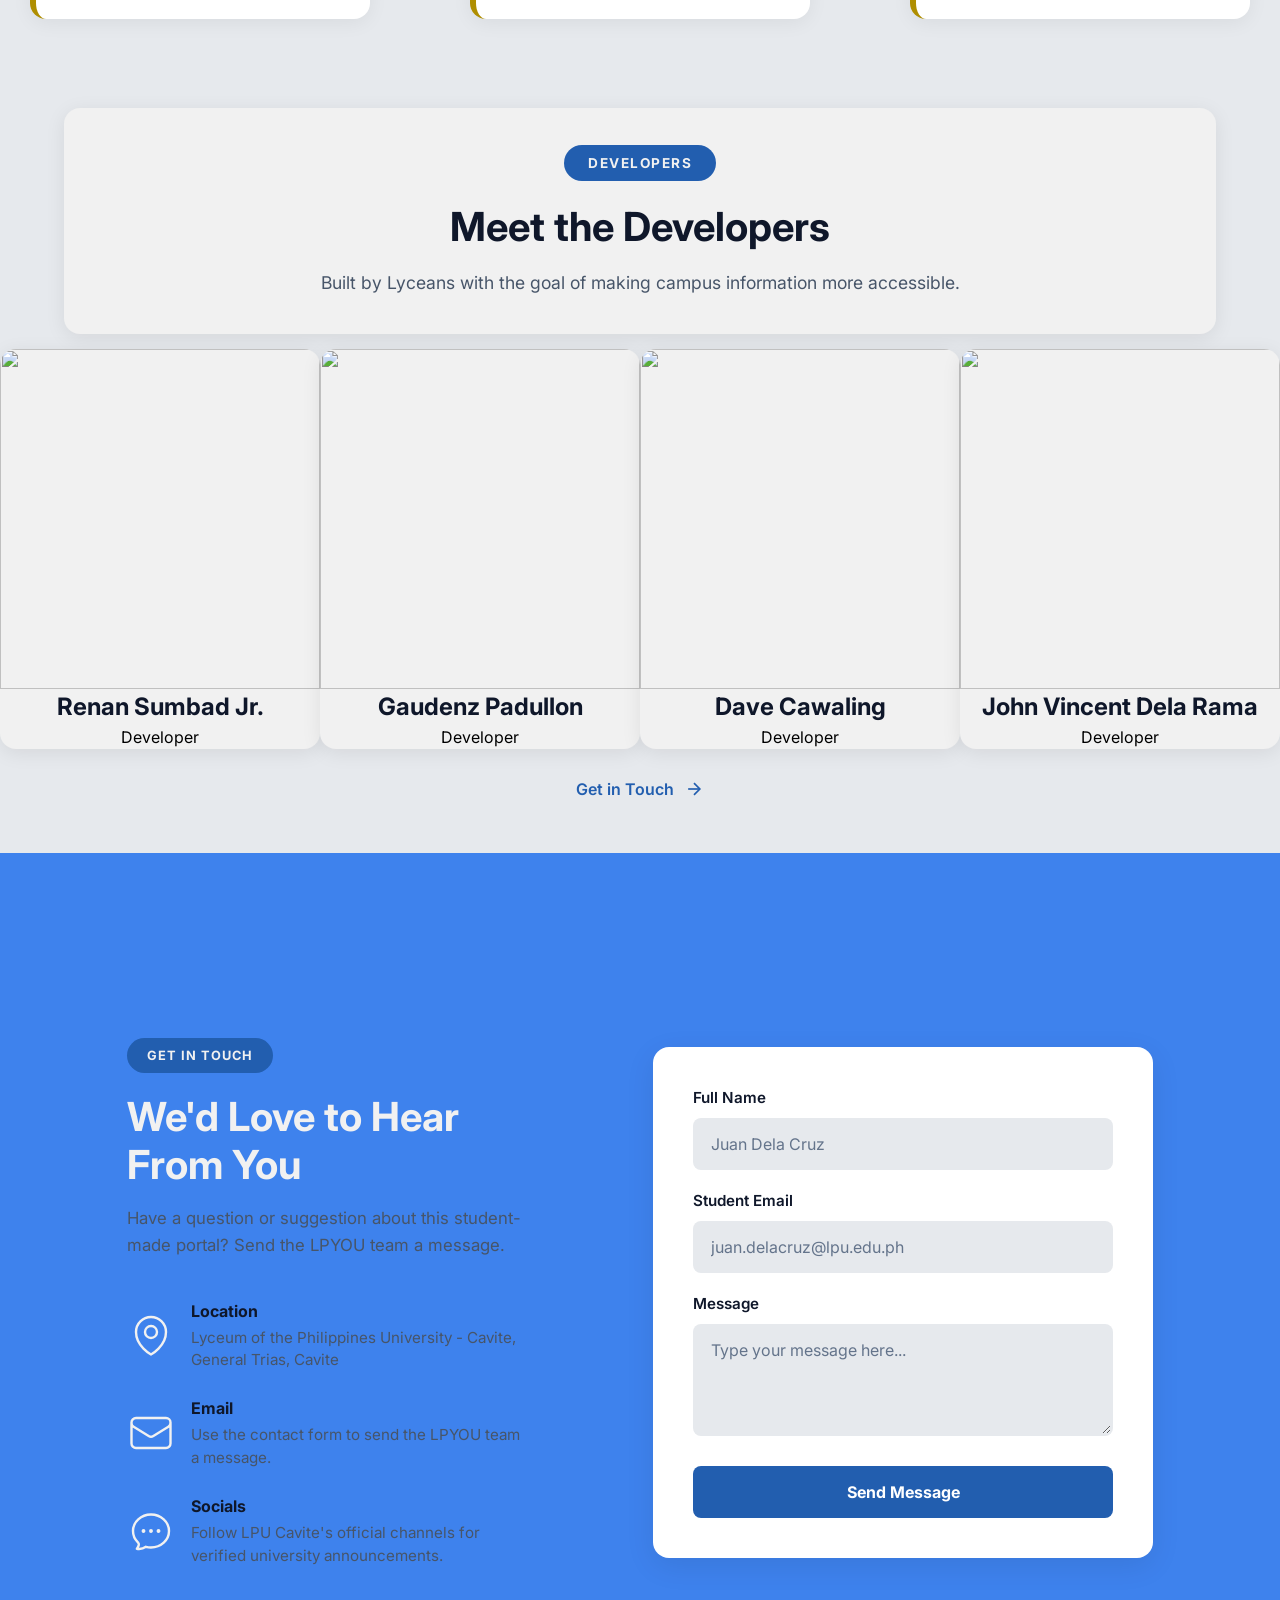
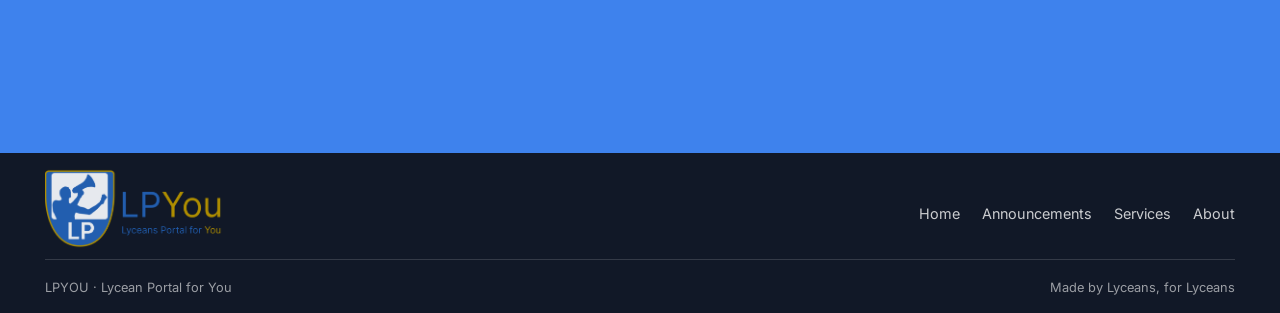
==== commit c8b237c4: "Refactor code structure for improved readability and maintainability" ====
--- a/index.html
+++ b/index.html
@@ -17,7 +17,10 @@
 
 </head>
 
-<body>
+<body id="body">
+  <div id="loading-screen">
+        <img id="logo-loading" src="img/logo.png" alt="">
+    </div>
   <nav id="navbar">
     <div id="nav_left">
       <img src="img/logo_banner.png" alt="A men with a megaphone the lyceans portal logo" id="logo-img" />
@@ -84,10 +87,10 @@
         <div class="announcement_card">
           <div class="announcement_card_header">
             <h3 class="announcement_card_title">General Assembly: Session complete</h3>
-            <span class="announcement_card_date">Date not provided</span>
+            <span class="announcement_card_date">October 12, 2026</span>
           </div>
           <div class="announcement_card_image">
-            <img src="https://raw.githubusercontent.com/PitikNiG1/picture/main/chikawa.jpg"
+            <img src="img/announcements/General Assembly Session complete.jpg"
               alt="CCS General Assembly recap" />
           </div>
           <div class="announcement_card_subtext">
@@ -106,10 +109,10 @@
         <div class="announcement_card">
           <div class="announcement_card_header">
             <h3 class="announcement_card_title">LPU Cavite launches Graduate Tracer Study System</h3>
-            <span class="announcement_card_date">Date not provided</span>
+            <span class="announcement_card_date">October 13, 2026</span>
           </div>
           <div class="announcement_card_image">
-            <img src="https://raw.githubusercontent.com/PitikNiG1/picture/main/hardware.jpg"
+            <img src="img/announcements/LPU Cavite launches Graduate Tracer Study System.jpg"
               alt="Graduate Tracer Study System launch" />
           </div>
           <div class="announcement_card_subtext">
@@ -128,10 +131,10 @@
         <div class="announcement_card">
           <div class="announcement_card_header">
             <h3 class="announcement_card_title">HUNTAHAN cultivates resilience and innovation</h3>
-            <span class="announcement_card_date">Date not provided</span>
+            <span class="announcement_card_date">October 12, 2026</span>
           </div>
           <div class="announcement_card_image">
-            <img src="https://raw.githubusercontent.com/PitikNiG1/picture/main/usagi.jpg"
+            <img src="img/announcements/HUNTAHAN cultivates resilience and innovation.jpg"
               alt="HUNTAHAN session on resilience and innovation" />
           </div>
           <div class="announcement_card_subtext">
@@ -153,7 +156,7 @@
             <span class="announcement_card_date">October 5, 2026</span>
           </div>
           <div class="announcement_card_image">
-            <img src="https://raw.githubusercontent.com/PitikNiG1/picture/main/uncle_chikawa.png"
+            <img src="img/announcements/Honoring our educators on World Teachers' Day.jpg"
               alt="World Teachers' Day observance" />
           </div>
           <div class="announcement_card_subtext">
@@ -171,10 +174,10 @@
         <div class="announcement_card">
           <div class="announcement_card_header">
             <h3 class="announcement_card_title">A gathering that moves CCS forward</h3>
-            <span class="announcement_card_date">Date not provided</span>
+            <span class="announcement_card_date">October 12, 2026</span>
           </div>
           <div class="announcement_card_image">
-            <img src="https://raw.githubusercontent.com/PitikNiG1/picture/main/chikawa.jpg"
+            <img src="img/announcements/General Assembly Session complete.jpg"
               alt="CCS community moving forward together" />
           </div>
           <div class="announcement_card_subtext">
@@ -193,10 +196,10 @@
         <div class="announcement_card">
           <div class="announcement_card_header">
             <h3 class="announcement_card_title">HUNTAHAN: Building agile, resilient teams</h3>
-            <span class="announcement_card_date">Date not provided</span>
+            <span class="announcement_card_date">October 12, 2026</span>
           </div>
           <div class="announcement_card_image">
-            <img src="https://raw.githubusercontent.com/PitikNiG1/picture/main/usagi.jpg"
+            <img src="img/announcements/HUNTAHAN cultivates resilience and innovation.jpg"
               alt="HUNTAHAN leadership session" />
           </div>
           <div class="announcement_card_subtext">
@@ -251,7 +254,7 @@
         <div class="service-card-inner">
           <div class="service-card-front">
             <div class="service-image-container">
-              <img src="img/bell.png" alt="">
+              <img src="img/announcements/lib ARC.jpg" alt="LPU Cavite Academic Resource Center">
 
             </div>
             <div class="service-image-title">
@@ -278,7 +281,8 @@
         <div class="service-card-inner">
           <div class="service-card-front">
             <div class="service-image-container">
-              <img src="img/mei_mei.png" alt="">
+              <img src="img/logo.png"
+                alt="LPU Cavite Graduate Tracer Study System turnover">
 
             </div>
             <div class="service-image-title">
@@ -306,7 +310,7 @@
         <div class="service-card-inner">
           <div class="service-card-front">
             <div class="service-image-container">
-              <img src="img/veggie.png" alt="">
+              <img src="img/announcements/IT Support.jpg" alt="LPU Cavite IT support laboratory">
 
             </div>
             <div class="service-image-title">
--- a/static/index.css
+++ b/static/index.css
@@ -38,7 +38,43 @@
   line-height: 1.5;
   -webkit-font-smoothing: antialiased;
   background-color: var(--color-bg);
-}
+  
+}
+
+#loading-screen{
+  display: none;
+  height: 100dvh;
+  width: 100%;
+  position: absolute;
+  background-color: var(--color-primary);
+  z-index: 99999;
+  justify-content: center;
+  align-items: center;
+  transition: background-color 1.8s ease-in, transform 0.5s ease-in-out ;
+  
+}
+
+#logo-loading{
+  height: min(40cqw, 40cqh);
+  transform: scale(0.5);
+  transition: all 0.5s ease-in-out;
+}
+
+#loading-screen.effects{
+  background-color: var(--color-bg);
+}
+
+#loading-screen.hide{
+  transform: translateY(100%);
+}
+
+#logo-loading.effects{
+  transform: scale(1);
+}
+
+
+
+
 
 #navbar {
   height: 10dvh;
@@ -58,6 +94,7 @@
   height: 80%;
   margin-left: 10px;
 }
+
 
 #nav_left {
   height: 100%;
@@ -349,7 +386,7 @@
 
 .service-card-back p{
   text-align: justify;
-  font-size: larger;
+  font-size: min(2qw, 2cqh);
   color: var(--color-text-body);
 }
 
@@ -369,7 +406,9 @@
 }
 
 .service-image-container img{
+  display: block;
   object-fit: cover;
+  object-position: center;
   height: 100%;
   width: 100%;
 }
--- a/static/announcements.css
+++ b/static/announcements.css
@@ -20,14 +20,14 @@
     flex-direction: column;
     align-items: center;
     justify-content: center;
-    /* top, right, bottom, left*/
-
     gap: 40px;
-    height: 100dvh;
+    min-height: 100dvh;
+    height: auto;
+    padding: 48px 0;
 }
 
 .carousel_container {
-    width: 1000px;
+    width: min(1000px, calc(100% - 40px));
     position: relative;
     overflow: hidden;
 }
@@ -43,7 +43,7 @@
     background-color: var(--color-text-white);
     border-radius: 16px;
     width: 1000px;
-    height: 550px;
+    min-height: 550px;
 
     overflow: hidden;
     display: flex;
@@ -75,7 +75,7 @@
 }
 
 .announcement_card_image {
-    height: 380px;
+    height: 320px;
     width: 100%;
 }
 
@@ -115,6 +115,8 @@
     font-weight: bold;
     text-decoration: underline;
 }
+
+
 
 .carousel_nav {
     display: flex;
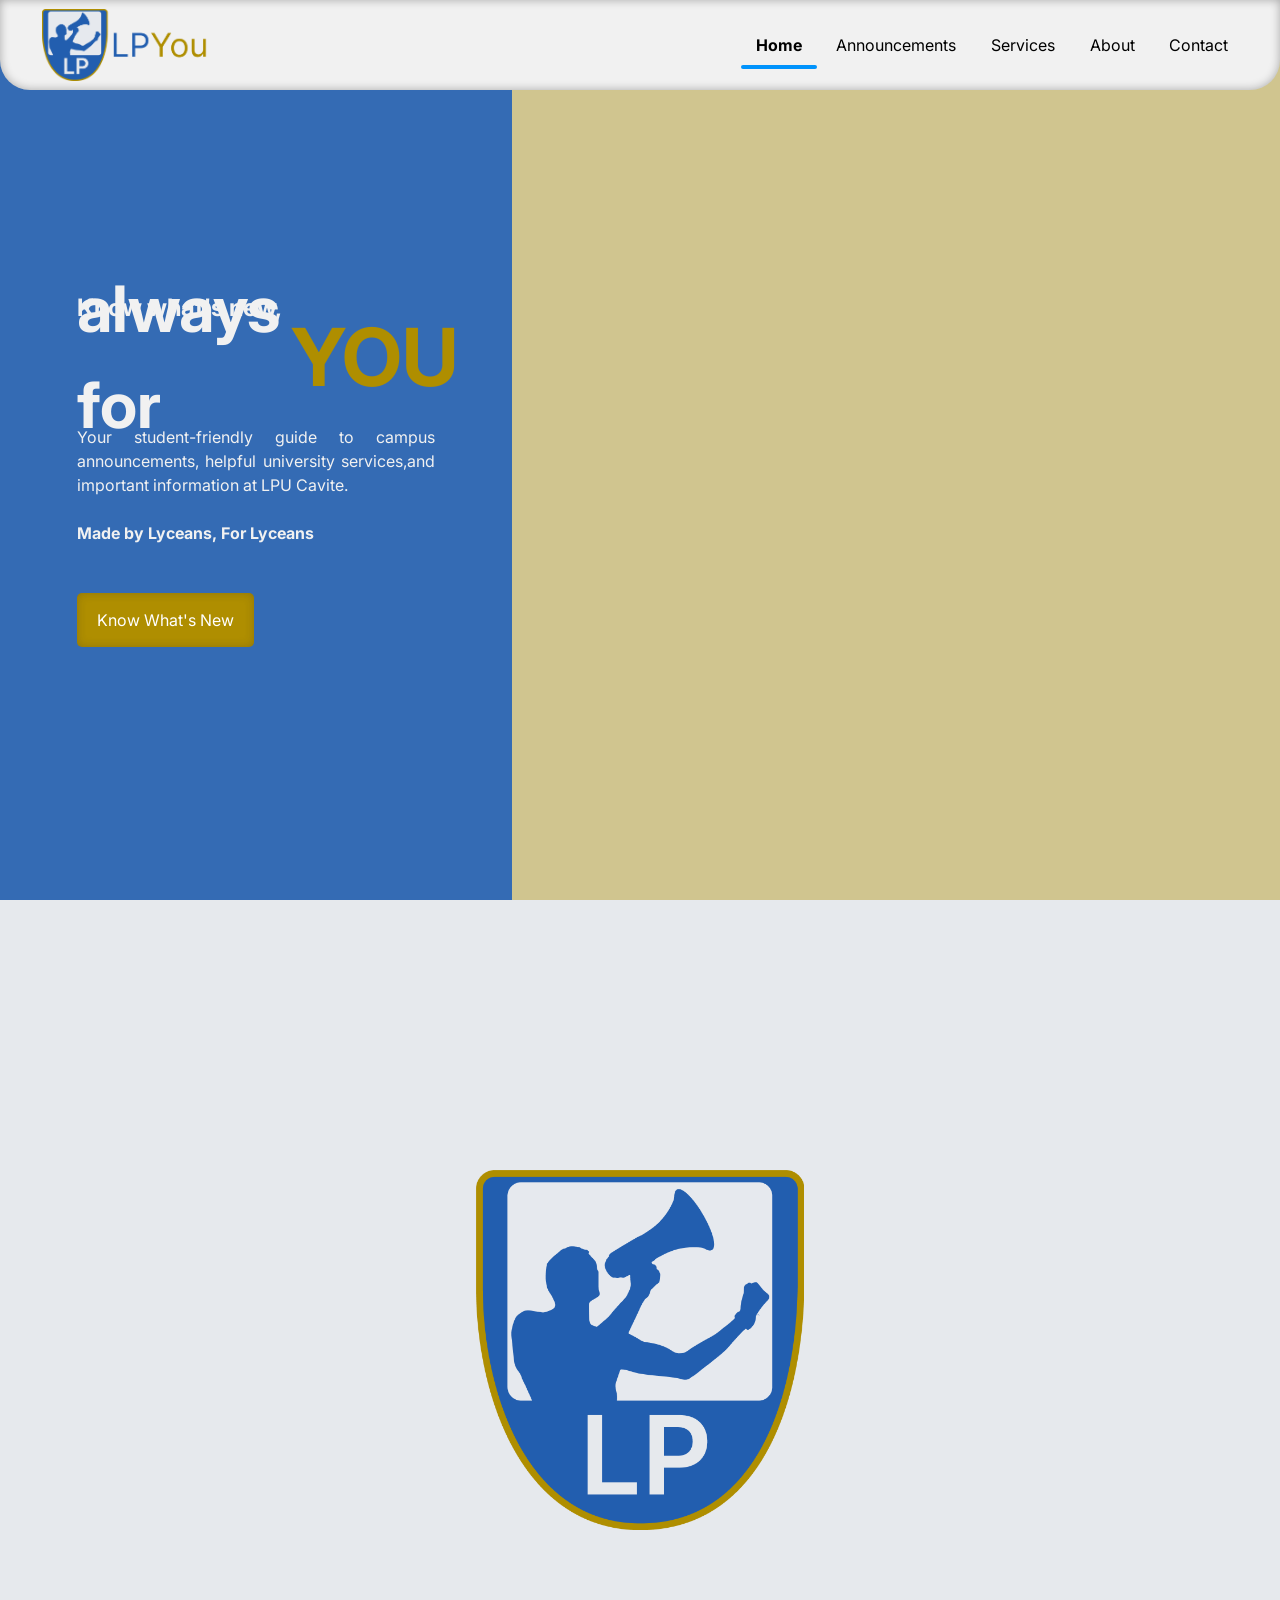
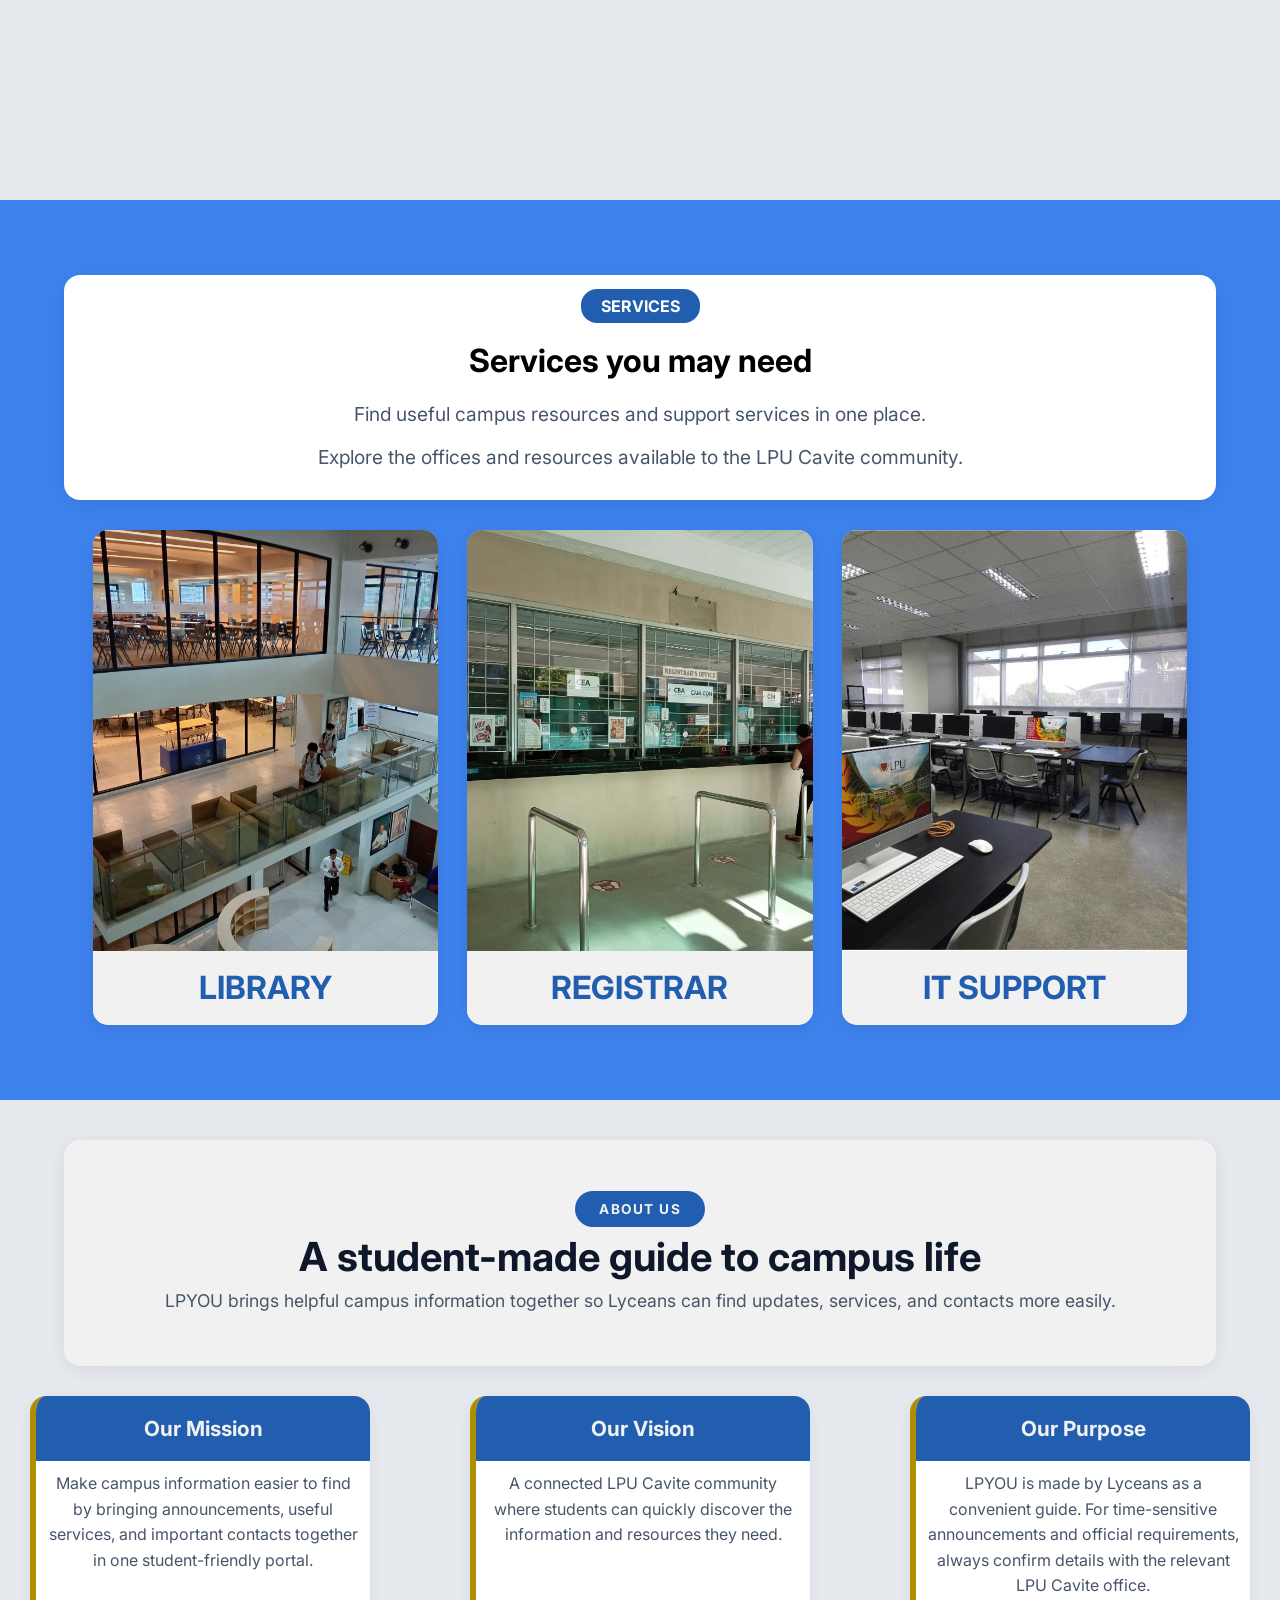
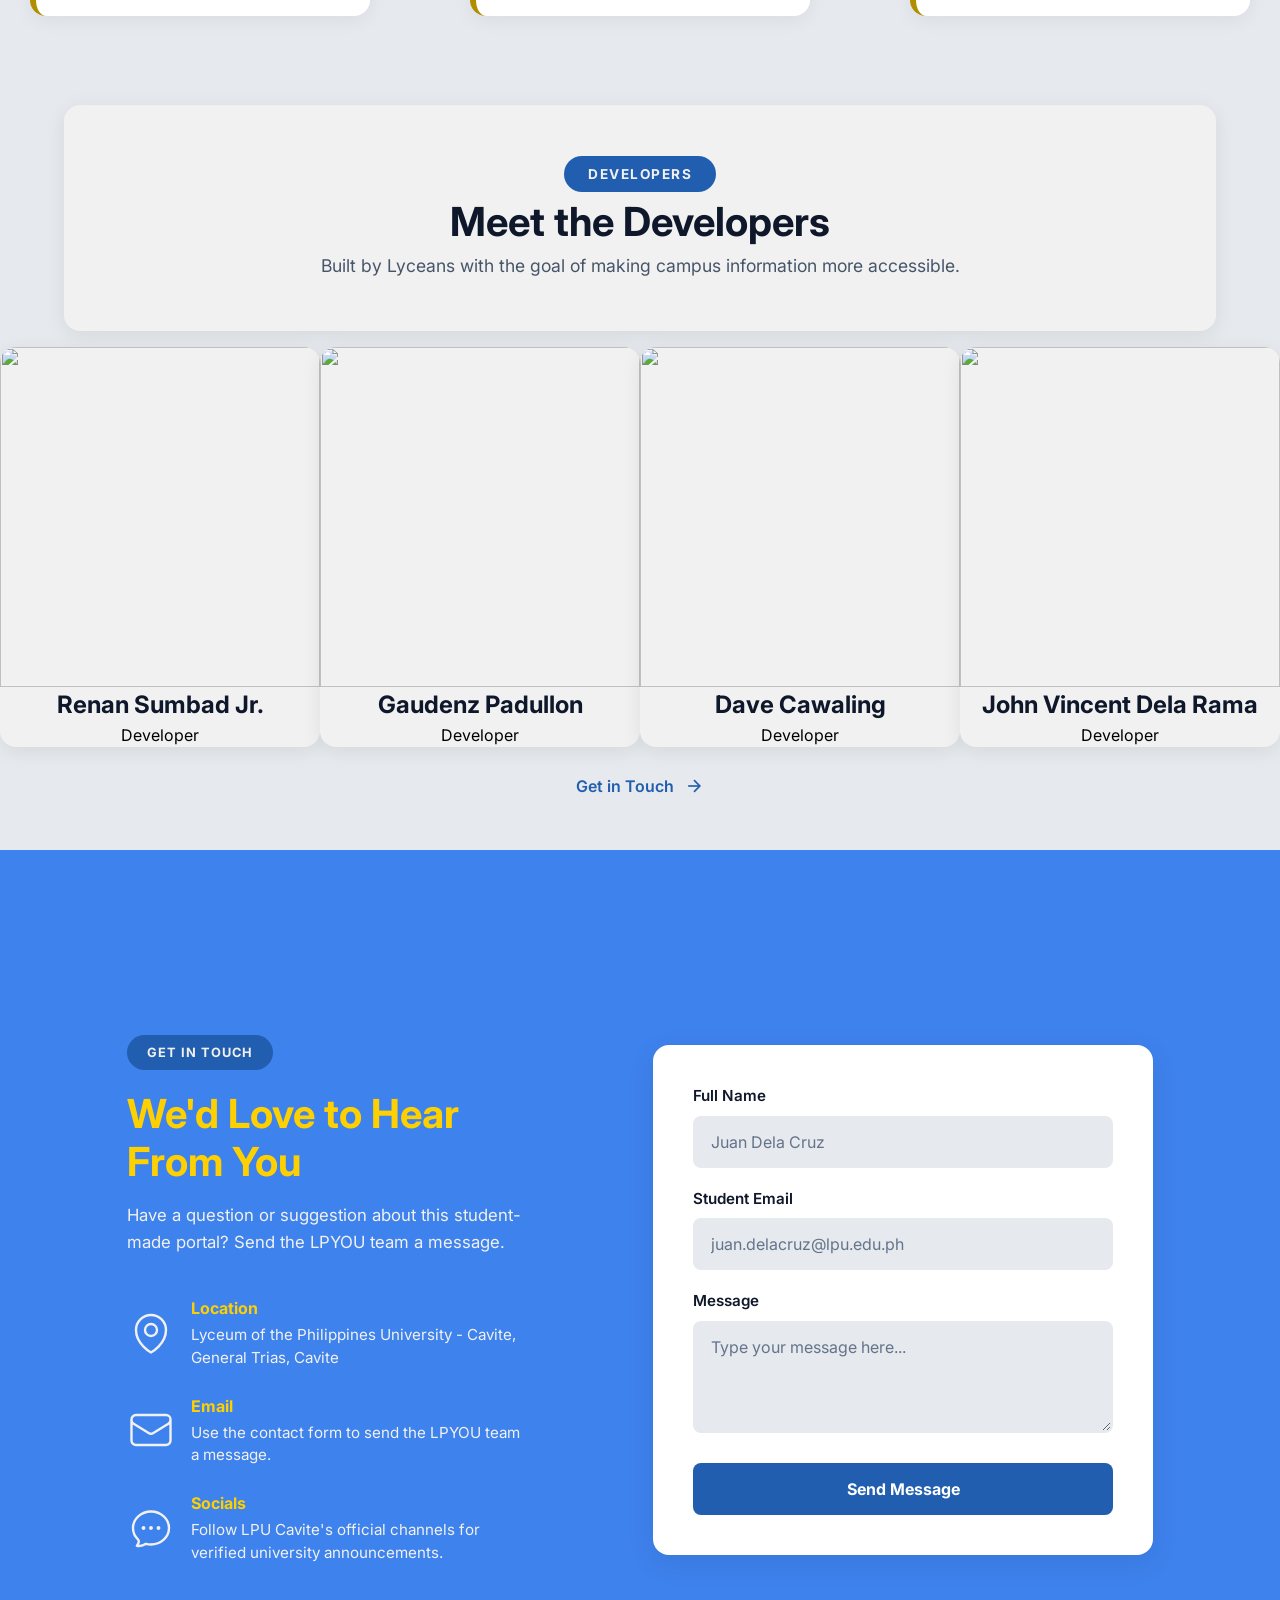
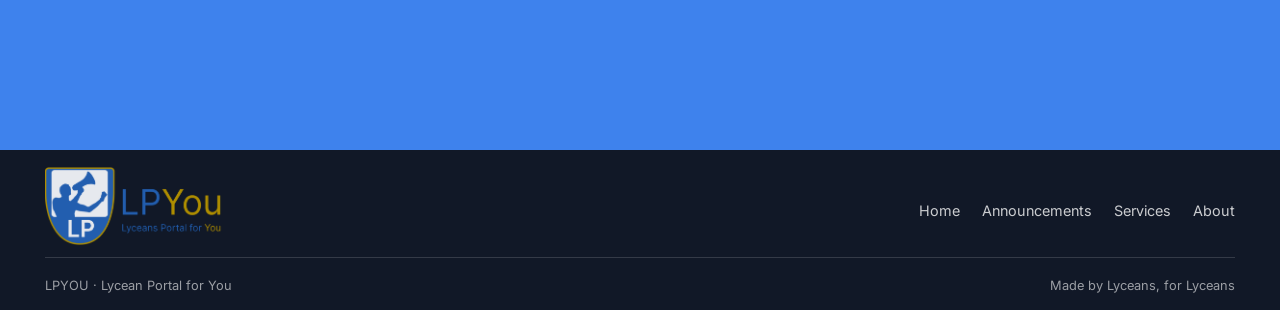
==== commit 2c57a1f7: "final" ====
--- a/index.html
+++ b/index.html
@@ -27,7 +27,7 @@
     </div>
 
     <div id="nav_right">
-      <a href="#landing" class="nav_item" id="home-btn" onclick="trigger(1)" title="From the top">Home</a>
+      <a href="index.html" class="nav_item" id="home-btn" onclick="trigger(1)" title="From the top">Home</a>
       <a href="announcements.html" class="nav_item" id="announce-btn" onclick="trigger(2)"
         title="Know what's new">Announcements</a>
       <a href='services.html' class="nav_item" id="services-btn" onclick="trigger(3)"
@@ -60,13 +60,13 @@
         </div>
         <p class="landing-p">
           Your student-friendly guide to campus announcements, helpful university
-          services, and important information at LPU Cavite.
+          services,and important information at LPU Cavite.
         </p>
         <br />
         <p class="landing-p"><strong>Made by Lyceans, For Lyceans</strong></p>
         <br />
         <br />
-        <a id="hero-btn" href="#announcement">Know What's New</a>
+        <a id="hero-btn" href="announcements.html">Know What's New</a>
       </div>
     </div>
     <div id="landing-left"></div>
@@ -281,7 +281,7 @@
         <div class="service-card-inner">
           <div class="service-card-front">
             <div class="service-image-container">
-              <img src="img/logo.png"
+              <img src="img/REGISTRAR.jpg"
                 alt="LPU Cavite Graduate Tracer Study System turnover">
 
             </div>
@@ -507,10 +507,10 @@
         <img src="img/full_banner_compact.png" alt="yung logo pero detailed" />
       </a>
       <div class="footer_nav">
-        <a href="#landing">Home</a>
-        <a href="#announcement">Announcements</a>
-        <a href="#services">Services</a>
-        <a href="#about">About</a>
+        <a href="index.html">Home</a>
+        <a href="announcements.html">Announcements</a>
+        <a href="services.html">Services</a>
+        <a href="about.html">About</a>
       </div>
     </div>
     <div class="footer_bottom">
--- a/static/index.css
+++ b/static/index.css
@@ -4,6 +4,7 @@
   --color-secondary: #0093fc;
   --color-Thirdy: #3E82ED;
   --color-accent: #af8e00;
+  --color-accent-strong: #ffd000;
   --color-bg: #e6e9ed;
   --color-text-heading: #0f172a;
   --color-text-body: #475569;
@@ -38,7 +39,6 @@
   line-height: 1.5;
   -webkit-font-smoothing: antialiased;
   background-color: var(--color-bg);
-  
 }
 
 #loading-screen{
@@ -50,7 +50,7 @@
   z-index: 99999;
   justify-content: center;
   align-items: center;
-  transition: background-color 1.8s ease-in, transform 0.5s ease-in-out ;
+  transition: background-color 1.5s ease-in-out, transform 0.5s ease-in-out ;
   
 }
 
@@ -73,9 +73,6 @@
 }
 
 
-
-
-
 #navbar {
   height: 10dvh;
   width: 100%;
@@ -84,10 +81,10 @@
   z-index: 10000;
   display: flex;
   justify-content: space-around;
-  border-radius: 0 0 30px 30px;
-
-  background-color: var(--color-bg);
-  box-shadow: inset 0 0 20px rgba(0, 0, 0, 0.3);
+  border-radius:  0 0 30px 30px;
+
+  background-color: var(--color-text-white);
+  box-shadow: inset 0 0 10px rgba(0, 0, 0, 0.3);
 }
 
 #logo-img {
@@ -260,11 +257,13 @@
 
 #header_card {
   background-color: var(--color-text-white);
+  
   width: 90%;
   text-align: center;
-  height: 20%;
-  display: flex;
-  justify-content: center;
+  height: 2dvh;
+  display: flex;
+  justify-content: center;
+  justify-content: space-evenly;
   align-items: center;
   flex-direction: column;
   border-radius: 16px;
@@ -281,14 +280,12 @@
   font-weight: 700;
   text-transform: uppercase;
   letter-spacing: 1.5px;
-  margin-bottom: 16px;
 }
 
 .card_title {
   font-size: 2.5rem;
   font-weight: 700;
   color: var(--color-text-heading);
-  margin: 0 0 12px 0;
 }
 
 .card_subtext {
@@ -612,14 +609,14 @@
 .contact_title {
   font-size: 2.5rem;
   font-weight: 700;
-  color: var(--color-text-white);
+  color: var(--color-accent-strong);
   margin-bottom: 16px;
   line-height: 1.2;
 }
 
 .contact_subtext {
   font-size: 1.05rem;
-  color: var(--color-text-body);
+  color: var(--color-text-white);
   line-height: 1.6;
   margin-bottom: 40px;
 }
@@ -660,13 +657,13 @@
 .contact_item h4 {
   font-size: 1rem;
   font-weight: 700;
-  color: var(--color-text-heading);
+  color: var(--color-accent-strong);
   margin-bottom: 4px;
 }
 
 .contact_item p {
   font-size: 0.95rem;
-  color: var(--color-text-body);
+  color: var(--color-text-white);
   margin: 0;
 }
 
